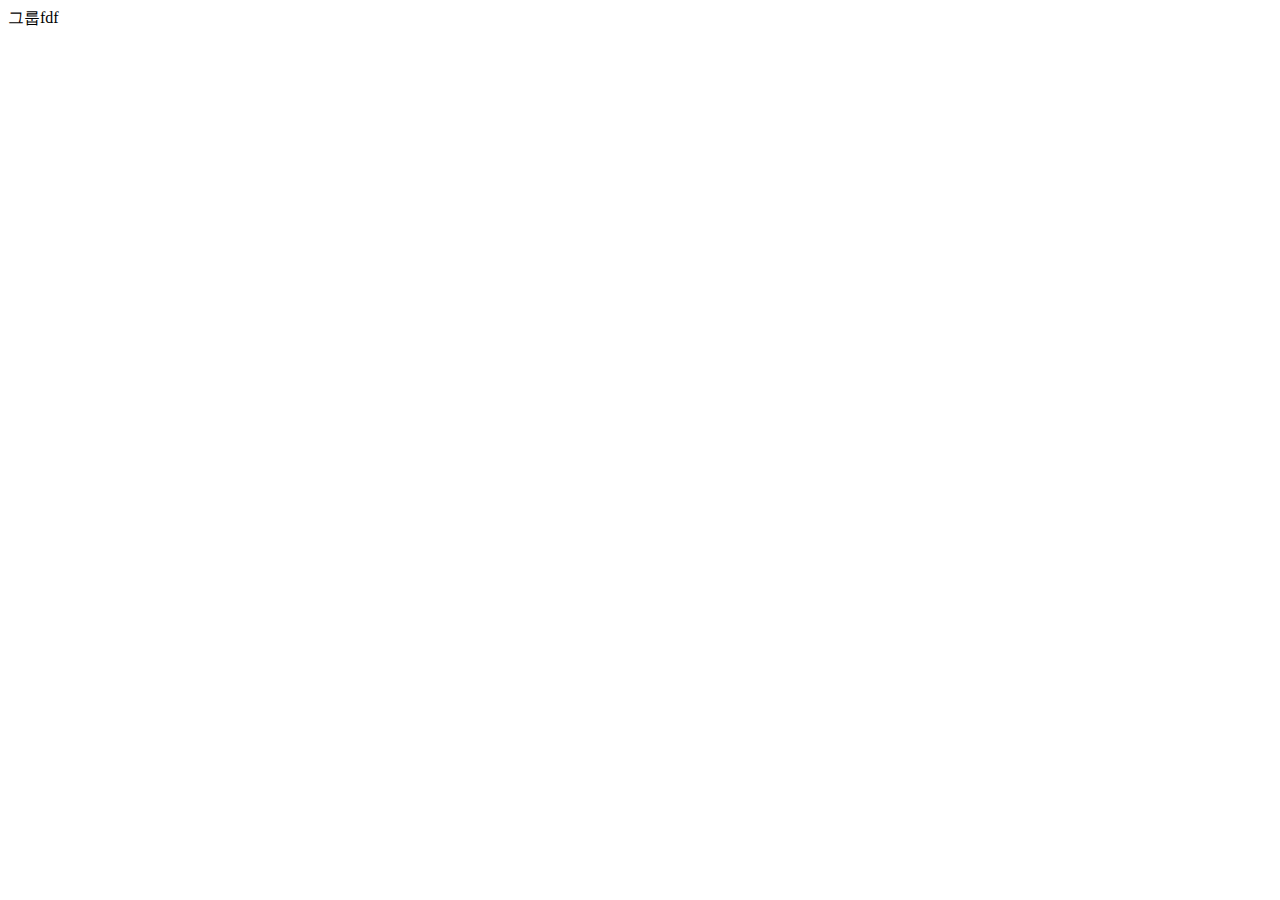
==== index.html @ 399a0ecf "first" ====
<!DOCTYPE html>
<html lang="en">
  <head>
    <meta charset="UTF-8" />
    <meta name="viewport" content="width=device-width, initial-scale=1.0" />
    <title>Document</title>
  </head>

  <body>
    그룹fdf
  </body>
</html>
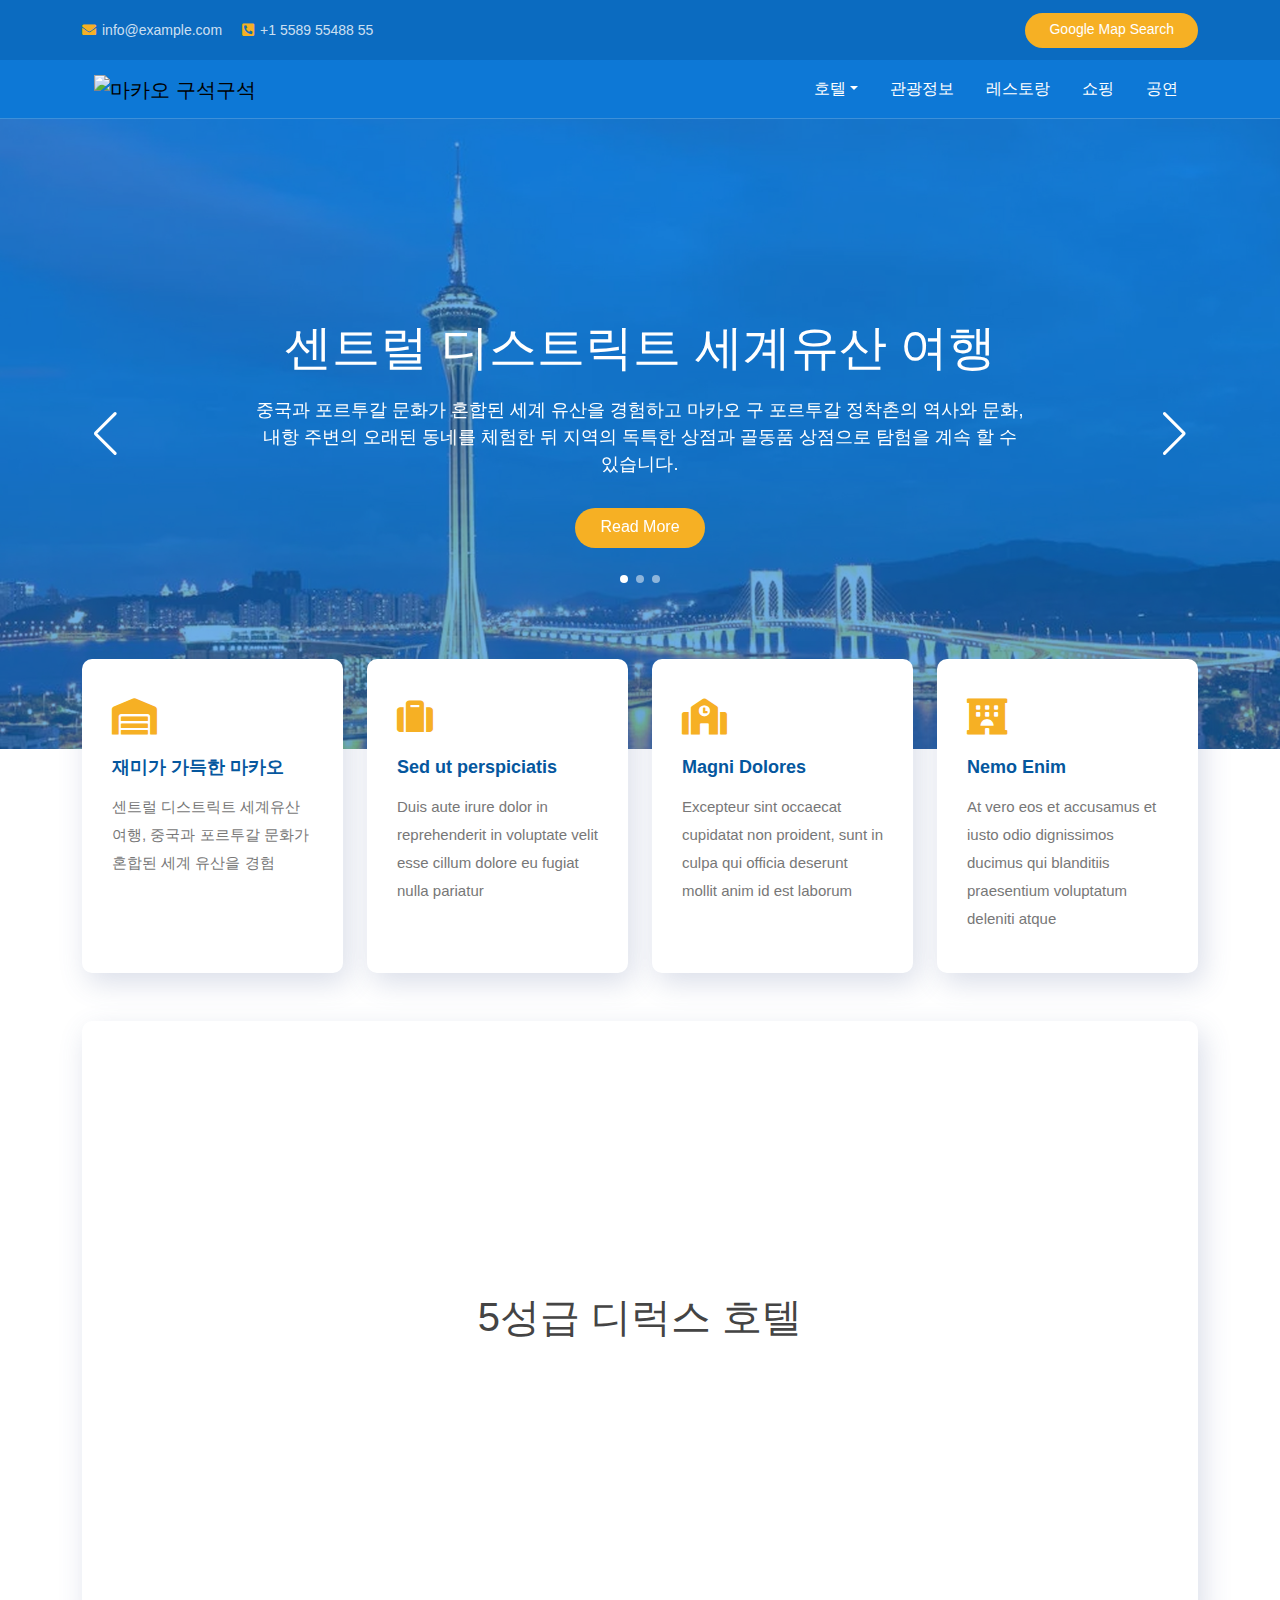
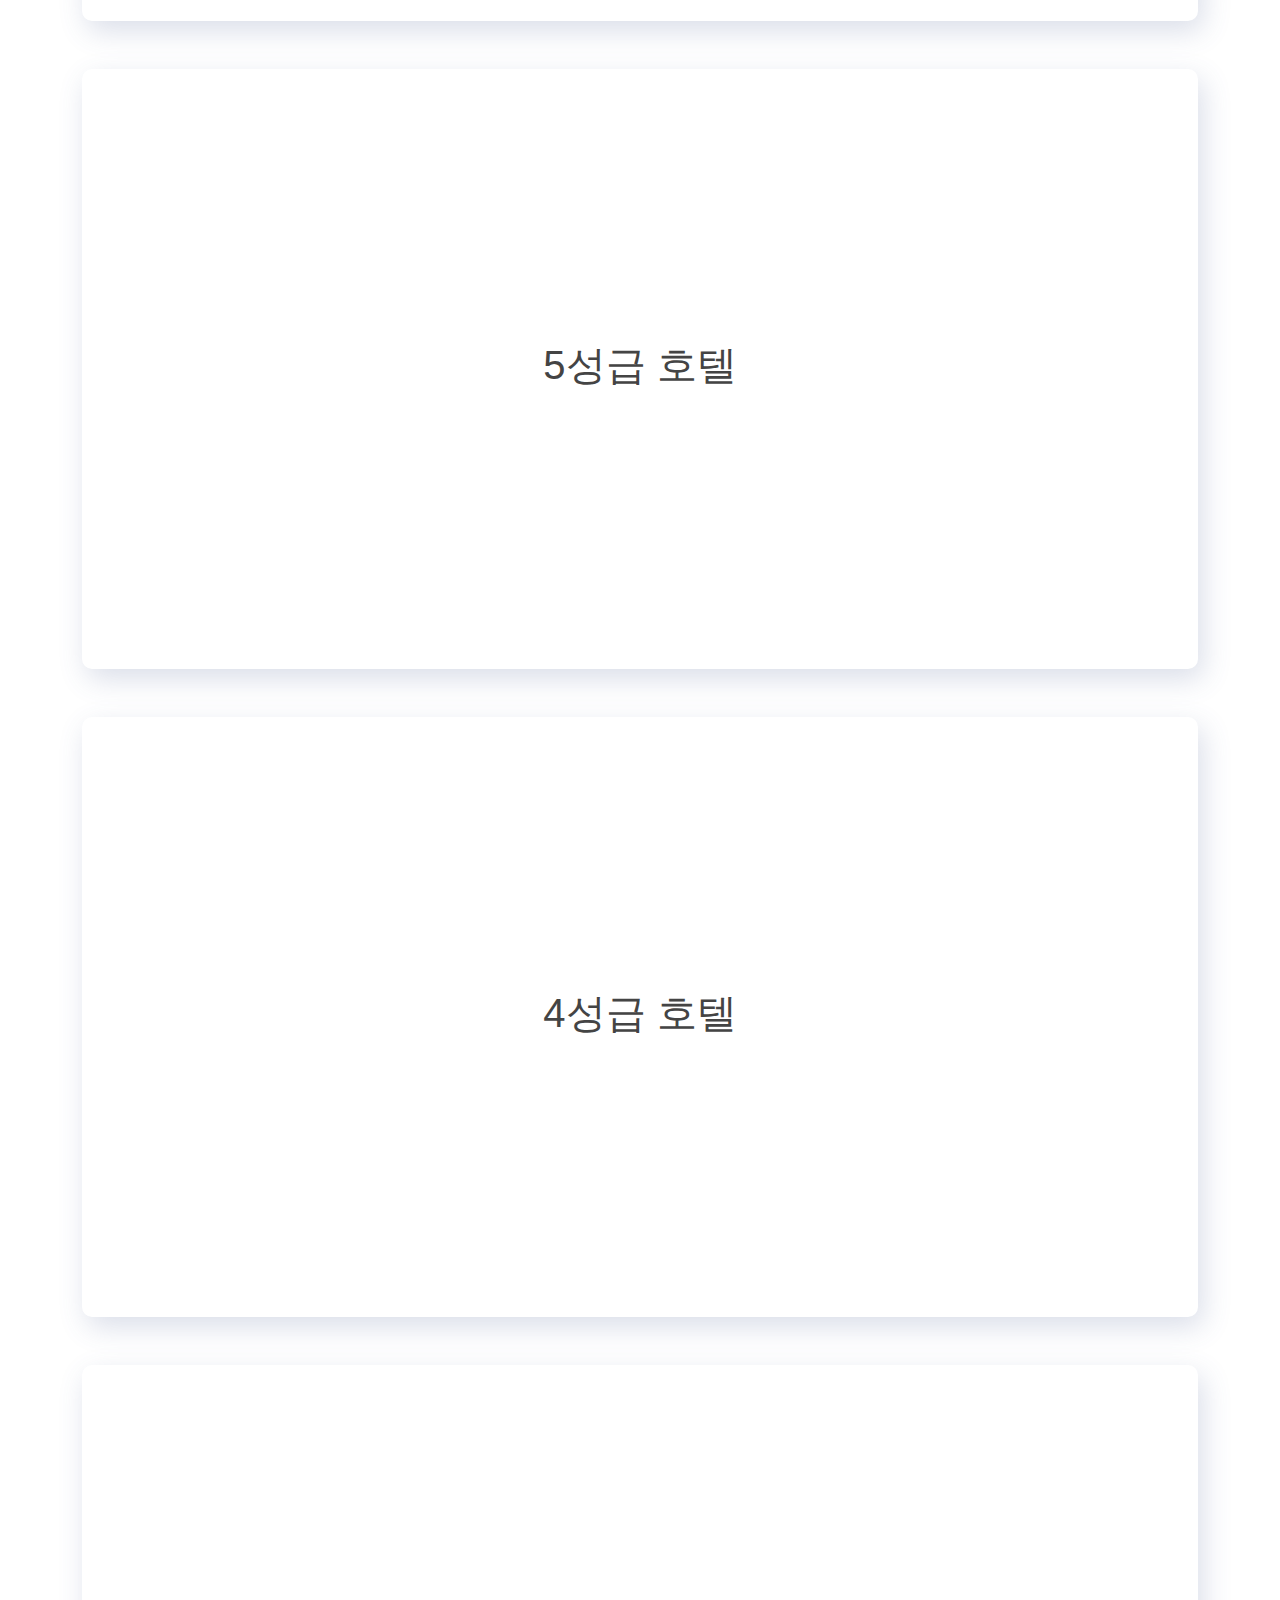
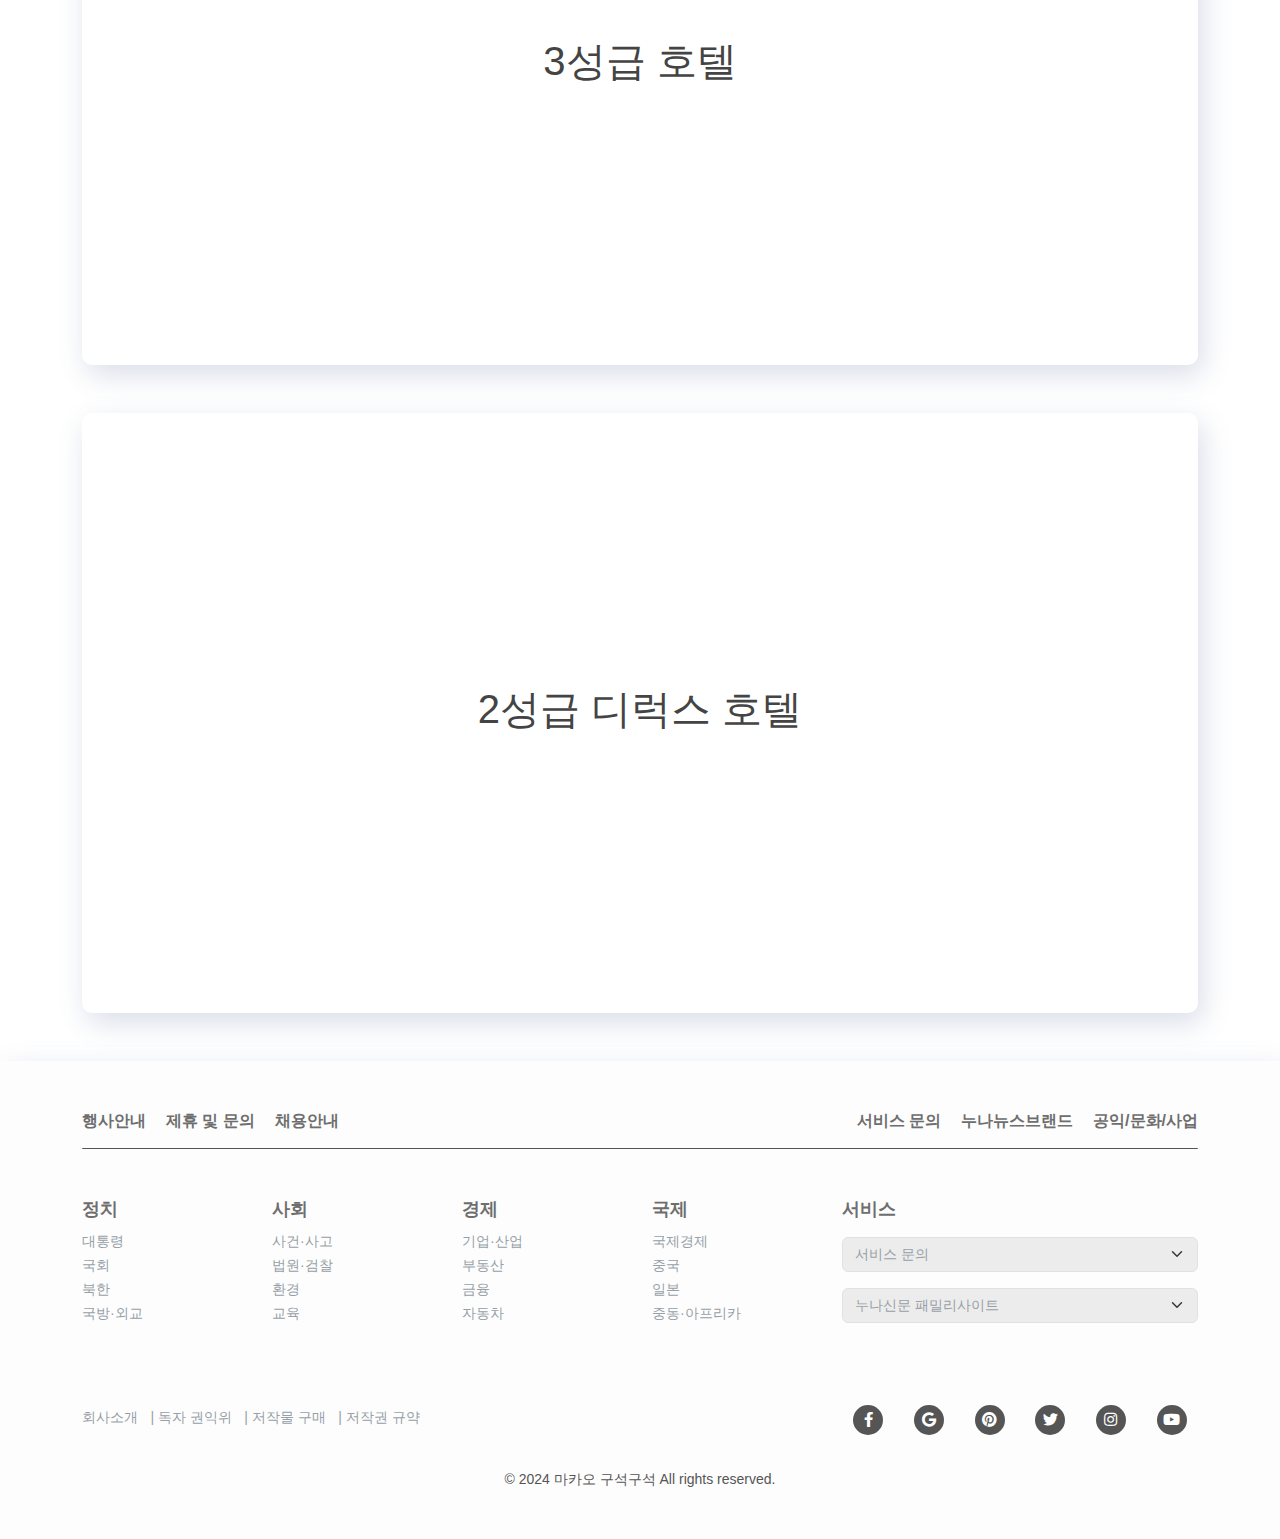
==== commit ce811f34: "Merge branch 'subin' of github.com:nyoungno/groupproject into feature-B" ====
--- a/index.html
+++ b/index.html
@@ -1,12 +1,315 @@
 <!DOCTYPE html>
-<html lang="en">
-  <head>
-    <meta charset="UTF-8" />
-    <meta name="viewport" content="width=device-width, initial-scale=1.0" />
-    <title>Document</title>
-  </head>
-
-  <body>
-    그룹fdf
-  </body>
+<html lang="ko">
+
+<head>
+  <meta charset="UTF-8">
+  <meta name="viewport" content="width=device-width, initial-scale=1.0">
+  <title>마카오 구석구석</title>
+  <link href="https://cdn.jsdelivr.net/npm/bootstrap@5.1.3/dist/css/bootstrap.min.css" rel="stylesheet">
+  <link rel="stylesheet" href="https://cdnjs.cloudflare.com/ajax/libs/font-awesome/5.15.3/css/all.min.css">
+  <link rel="stylesheet" href="https://unpkg.com/swiper/swiper-bundle.min.css">
+  <script src="https://unpkg.com/swiper/swiper-bundle.min.js"></script>
+  <link rel="stylesheet" href="style.css">
+</head>
+
+<body>
+
+  <section class="bg-color">
+    <div class="index-top-bar d-flex align-items-center bg-cover">
+      <div class="container d-flex align-items-center justify-content-center justify-content-md-between">
+        <div class="contact-info d-flex align-items-center">
+          <i class="fas fa-envelope"></i>info@example.com
+          <i class="fas fa-phone-square-alt phone-icon"></i> +1 5589 55488 55
+        </div>
+        <div class="google-map-button d-none d-md-block">
+          <a href="#about" class="scrollto">Google Map Search</a>
+        </div>
+      </div>
+    </div>
+  </section>
+
+  <section class="d-flex justify-content-center align-items-center bb-line bg-color">
+    <div class="container">
+      <nav class="navbar navbar-expand-lg navbar-light">
+        <div class="container">
+          <a class="navbar-brand" href="index.html">
+            <img src="img/logo-w.png" alt="마카오 구석구석" class="index-logo">
+          </a>
+          <button class="navbar-toggler" type="button" data-bs-toggle="collapse" data-bs-target="#navbarNavDropdown" aria-controls="navbarNavDropdown" aria-expanded="false" aria-label="Toggle navigation">
+            <span class="navbar-toggler-icon"></span>
+          </button>
+          <div class="collapse navbar-collapse" id="navbarNavDropdown">
+            <ul class="navbar-nav ms-auto">
+              <li class="nav-item dropdown">
+                <a class="nav-link dropdown-toggle" href="#" id="navbarDropdownMenuLink" role="button" data-bs-toggle="dropdown" aria-expanded="false">호텔</a>
+                <ul class="dropdown-menu" aria-labelledby="navbarDropdownMenuLink">
+                  <li><a class="dropdown-item" href="#">5성급 디럭스 호텔</a></li>
+                  <li><a class="dropdown-item" href="#">4성급 디럭스 호텔</a></li>
+                  <li><a class="dropdown-item" href="#">3성급 디럭스 호텔</a></li>
+                  <li><a class="dropdown-item" href="#">2성급 디럭스 호텔</a></li>
+                </ul>
+              </li>
+              <li class="nav-item"><a class="nav-link" href="#">관광정보</a></li>
+              <li class="nav-item"><a class="nav-link" href="#">레스토랑</a></li>
+              <li class="nav-item"><a class="nav-link" href="#">쇼핑</a></li>
+              <li class="nav-item"><a class="nav-link" href="#">공연</a></li>
+            </ul>
+          </div>
+        </div>
+      </nav>
+    </div>
+  </section>
+
+  <section id="indexSwiper" class="d-flex justify-content-center align-items-center">
+    <div class="container">
+      <div class="swiper indexSwiperBox">
+        <div class="swiper-wrapper">
+          <!-- Slide 1-->
+          <div class="swiper-slide">
+            <div class="carousel-container">
+              <h2 class="animate__animated animate__fadeInDown">센트럴 디스트릭트 세계유산 여행</h2>
+              <p class="animate__animated animate__fadeInUp">중국과 포르투갈 문화가 혼합된 세계 유산을 경험하고 마카오 구 포르투갈 정착촌의 역사와 문화, 내항 주변의 오래된 동네를 체험한 뒤 지역의 독특한 상점과 골동품 상점으로 탐험을 계속 할 수 있습니다. </p>
+              <a href="#about" class="btn btn-macau animate__animated animate__fadeInUp">Read More</a>
+            </div>
+          </div>
+          <!-- Slide 2-->
+          <div class="swiper-slide">
+            <div class="carousel-container">
+              <h2 class="animate__animated animate__fadeInDown">성 라자루 성당구 예술과 문화 여행</h2>
+              <p class="animate__animated animate__fadeInUp">케이블카를 타고 마카오 반도의 가장 높은 기아 언덕까지 올라가 마카오 도심의 녹지 공간을 여유롭게 거닐어 보세요. 성 라자루 성당구는 고전적인 건물들이 교차하는 십자형 거리로 기아 언덕 아래에 위치하고 있으며 많은 문화 및 창작 예술 집단이 자리하고 있습니다. </p>
+              <a href="#about" class="btn btn-macau animate__animated animate__fadeInUp">Read More</a>
+            </div>
+          </div>
+          <!-- Slide 3-->
+          <div class="swiper-slide">
+            <div class="carousel-container">
+              <h2 class="animate__animated animate__fadeInDown">콜로안 빌리지 고즈넉한 여행</h2>
+              <p class="animate__animated animate__fadeInUp">콜로안 빌리지에 발을 들이는 순간 헝친의 자연 경관과 해변의 풍경 속으로 마치 타임머신을 탄 것 같은 기분을 느낄 수 있습니다. 흥미로운 장소들과 지역의 별미를 찾아 골목 사이를 누벼보세요. </p>
+              <a href="#about" class="btn btn-macau animate__animated animate__fadeInUp">Read More</a>
+            </div>
+          </div>
+        </div>
+        <div class="swiper-button-next"></div>
+        <div class="swiper-button-prev"></div>
+        <div class="swiper-pagination"></div>
+      </div>
+    </div>
+  </section>
+
+  <section id="icon-boxes" class="icon-boxes">
+    <div class="container mb-5">
+      <div class="row">
+        <div class="col-md-6 col-lg-3 d-flex align-items-stretch mb-5 mb-lg-0" data-aos="fade-up">
+          <div class="icon-box">
+            <div class="icon"><i class="fas fa-warehouse"></i></div>
+            <h4 class="title"><a href="">재미가 가득한 마카오</a></h4>
+            <p class="description">센트럴 디스트릭트 세계유산 여행, 중국과 포르투갈 문화가 혼합된 세계 유산을 경험</p>
+          </div>
+        </div>
+
+        <div class="col-md-6 col-lg-3 d-flex align-items-stretch mb-5 mb-lg-0" data-aos="fade-up" data-aos-delay="100">
+          <div class="icon-box">
+            <div class="icon"><i class="fas fa-suitcase"></i></div>
+            <h4 class="title"><a href="">Sed ut perspiciatis</a></h4>
+            <p class="description">Duis aute irure dolor in reprehenderit in voluptate velit esse cillum dolore eu fugiat nulla pariatur</p>
+          </div>
+        </div>
+
+        <div class="col-md-6 col-lg-3 d-flex align-items-stretch mb-5 mb-lg-0" data-aos="fade-up" data-aos-delay="200">
+          <div class="icon-box">
+            <div class="icon"><i class="fas fa-school"></i></div>
+            <h4 class="title"><a href="">Magni Dolores</a></h4>
+            <p class="description">Excepteur sint occaecat cupidatat non proident, sunt in culpa qui officia deserunt mollit anim id est laborum</p>
+          </div>
+        </div>
+
+        <div class="col-md-6 col-lg-3 d-flex align-items-stretch mb-5 mb-lg-0" data-aos="fade-up" data-aos-delay="300">
+          <div class="icon-box">
+            <div class="icon"><i class="fas fa-hotel"></i></div>
+            <h4 class="title"><a href="">Nemo Enim</a></h4>
+            <p class="description">At vero eos et accusamus et iusto odio dignissimos ducimus qui blanditiis praesentium voluptatum deleniti atque</p>
+          </div>
+        </div>
+      </div>
+    </div>
+  </section>
+
+
+  <section>
+    <div class="container mb-5">
+      <div class="row">
+        <div class="col-12">
+          <div class="guidebox">
+            <h1>5성급 디럭스 호텔</h1>
+          </div>
+        </div>
+      </div>
+  </section>
+
+  <section>
+    <div class="container mb-5">
+      <div class="row">
+        <div class="col-12">
+          <div class="guidebox">
+            <h1>5성급 호텔</h1>
+          </div>
+        </div>
+      </div>
+  </section>
+
+  <section>
+    <div class="container mb-5">
+      <div class="row">
+        <div class="col-12">
+          <div class="guidebox">
+            <h1>4성급 호텔</h1>
+          </div>
+        </div>
+      </div>
+  </section>
+
+  <section>
+    <div class="container mb-5">
+      <div class="row">
+        <div class="col-12">
+          <div class="guidebox">
+            <h1>3성급 호텔</h1>
+          </div>
+        </div>
+      </div>
+  </section>
+
+  <section>
+    <div class="container mb-5">
+      <div class="row">
+        <div class="col-12">
+          <div class="guidebox">
+            <h1>2성급 디럭스 호텔</h1>
+          </div>
+        </div>
+      </div>
+  </section>
+
+
+  <!-- footer -->
+  <footer class="footer-bg text-light py-5">
+    <div class="container footer-top">
+      <div class="row">
+        <ul class="col-6 footer-li-l">
+          <li><a href="#">행사안내</a></li>
+          <li><a href="#">제휴 및 문의</a></li>
+          <li><a href="#">채용안내</a></li>
+        </ul>
+        <ul class="col-6 footer-li-r">
+          <li><a href="#">서비스 문의</a></li>
+          <li><a href="#">누나뉴스브랜드</a></li>
+          <li><a href="#">공익/문화/사업</a></li>
+        </ul>
+      </div>
+    </div>
+
+
+    <div class="container">
+      <div class="row">
+        <!-- Main Links -->
+        <div class="col-md-8">
+          <div class="row">
+            <div class="col-6 col-md-3 mb-3">
+              <h5>정치</h5>
+              <ul class="list-unstyled">
+                <li><a href="#">대통령</a></li>
+                <li><a href="#">국회</a></li>
+                <li><a href="#">북한</a></li>
+                <li><a href="#">국방·외교</a></li>
+              </ul>
+            </div>
+            <div class="col-6 col-md-3 mb-3">
+              <h5>사회</h5>
+              <ul class="list-unstyled">
+                <li><a href="#">사건·사고</a></li>
+                <li><a href="#">법원·검찰</a></li>
+                <li><a href="#">환경</a></li>
+                <li><a href="#">교육</a></li>
+              </ul>
+            </div>
+            <div class="col-6 col-md-3 mb-3">
+              <h5>경제</h5>
+              <ul class="list-unstyled">
+                <li><a href="#">기업·산업</a></li>
+                <li><a href="#">부동산</a></li>
+                <li><a href="#">금융</a></li>
+                <li><a href="#">자동차</a></li>
+              </ul>
+            </div>
+            <div class="col-6 col-md-3 mb-3">
+              <h5>국제</h5>
+              <ul class="list-unstyled">
+                <li><a href="#">국제경제</a></li>
+                <li><a href="#">중국</a></li>
+                <li><a href="#">일본</a></li>
+                <li><a href="#">중동·아프리카</a></li>
+              </ul>
+            </div>
+          </div>
+        </div>
+
+        <!-- Service Links -->
+        <div class="col-md-4">
+          <h5 class="mb-3">서비스</h5>
+          <div class="mb-3">
+            <select class="form-select bg-dark text-light">
+              <option selected>서비스 문의</option>
+              <option><a href="#">신문구독</a></option>
+              <option><a href="#">디지털초판</a></option>
+              <option><a href="#">지면광고</a></option>
+            </select>
+          </div>
+          <div class="mb-3">
+            <select class="form-select bg-dark text-light">
+              <option selected>누나신문 패밀리사이트</option>
+              <option><a href="https://codingnoona.thinkific.com/">코알누 스터디</a></option>
+              <option><a href="https://www.youtube.com/@user-yu8so2ck1z">코알누 유튜브</a></option>
+              <option><a href="#">코알누 인스타</a></option>
+            </select>
+          </div>
+        </div>
+      </div>
+
+      <!-- Bottom Links -->
+      <div class="row mt-5">
+        <div class="col-md-8">
+          <ul class="list-inline">
+            <li class="list-inline-item"><a href="#">회사소개</a></li>
+            <li class="list-inline-item"><a href="#"> | 독자 권익위</a></li>
+            <li class="list-inline-item"><a href="#"> | 저작물 구매</a></li>
+            <li class="list-inline-item"><a href="#"> | 저작권 규약</a></li>
+          </ul>
+        </div>
+        <div class="col-md-4">
+          <ul class="list-inline social-icons">
+            <li class="list-inline-item"><a href="#" class="social-icon"><i class="fab fa-facebook-f"></i></a></li>
+            <li class="list-inline-item"><a href="#" class="social-icon"><i class="fab fa-google"></i></a></li>
+            <li class="list-inline-item"><a href="#" class="social-icon"><i class="fab fa-pinterest"></i></a></li>
+            <li class="list-inline-item"><a href="#" class="social-icon"><i class="fab fa-twitter"></i></a></li>
+            <li class="list-inline-item"><a href="#" class="social-icon"><i class="fab fa-instagram"></i></a></li>
+            <li class="list-inline-item"><a href="#" class="social-icon"><i class="fab fa-youtube"></i></a></li>
+          </ul>
+        </div>
+      </div>
+
+      <!-- Copyright -->
+      <div class="row mt-3">
+        <div class="col-12 text-center Copyright">
+          <small>&copy; 2024 마카오 구석구석 All rights reserved.</small>
+        </div>
+      </div>
+    </div>
+  </footer>
+
+  <script src="https://cdn.jsdelivr.net/npm/bootstrap@5.1.3/dist/js/bootstrap.bundle.min.js"></script>
+  <script src="https://unpkg.com/swiper/swiper-bundle.min.js"></script>
+  <script src="main.js"></script>
+</body>
+
+
 </html>
--- a/style.css
+++ b/style.css
@@ -0,0 +1,354 @@
+@import url('https://cdnjs.cloudflare.com/ajax/libs/animate.css/4.1.1/animate.min.css');
+
+body {
+    font-family: "Open Sans", sans-serif;
+    color: #444444;
+}
+
+a {
+    text-decoration: none;
+    color: #0d78d6;
+}
+
+a:hover {
+    color: #0d78d6;
+    text-decoration: none;
+}
+
+h1,
+h2,
+h3,
+h4,
+h5,
+h6 {
+    font-family: "Raleway", sans-serif;
+}
+
+.bg-color {
+    background: #0d78d6;
+}
+
+.bg-cover {
+    background: rgba(0, 0, 0, 0.1);
+}
+
+.bb-line {
+    border-bottom: solid 1px #7cb0dd70;
+}
+.btn-macau {
+    color: #fff;
+    background: #f6b024;
+    padding: 6px 24px 8px 24px;
+    display: inline-block;
+    transition: 0.3s;
+    border-radius: 50px;
+}
+
+
+.index-top-bar {
+    height: 60px;
+    padding: 0;
+    font-size: 14px;
+    transition: all 0.5s;
+    overflow: hidden;
+    color: rgba(255, 255, 255, 0.8);
+    z-index: 996;
+}
+
+.index-top-bar i {
+    color: #f6b024;
+    padding-right: 6px;
+}
+
+.index-top-bar .phone-icon {
+    margin-left: 20px;
+}
+
+.google-map-button a {
+    color: #fff;
+    background: #f6b024;
+    padding: 6px 24px 8px 24px;
+    display: inline-block;
+    transition: 0.3s;
+    border-radius: 50px;
+}
+
+.google-map-button a:hover {
+    color: #303030;
+    background: #f6b024;
+    padding: 6px 24px 8px 24px;
+    display: inline-block;
+    transition: 0.3s;
+    border-radius: 50px;
+}
+
+.index-logo {
+    height: 90px;
+}
+
+.navbar-nav {
+    list-style: none;
+    padding-left: 0;
+}
+
+.navbar-nav .nav-item {
+    margin-left: 1rem;
+}
+
+.navbar-light .navbar-nav .nav-link {
+    color: #ffff;
+}
+
+.navbar-light .navbar-nav .nav-link:active {
+    color: #ffc756 !important;
+}
+
+.navbar-light .navbar-nav .nav-link:focus,
+.navbar-light .navbar-nav .nav-link:hover {
+    color: #f6b024 !important;
+}
+
+.dropdown-item {
+    color: #0d78d6;
+}
+
+/***swiper***/
+#indexSwiper {
+    width: 100%;
+    height: 70vh;
+    background: url("img/hero-bg.jpg") top center;
+    background-size: cover;
+    position: relative;
+    margin-bottom: -90px;
+    z-index: 99;
+}
+
+@media (max-width: 768px) {
+    #indexSwiper {
+        height: 50vh;
+        background: url("img/hero-bg.jpg") top center;
+        background-size: cover;
+        position: relative;
+        margin-bottom: -90px;
+        z-index: 99;
+    }
+}
+
+#indexSwiper::before {
+    content: "";
+    background: #0d78d698;
+    position: absolute;
+    bottom: 0;
+    top: 0;
+    left: 0;
+    right: 0;
+}
+
+.indexSwiperBox {
+    width: 100%;
+    height: 100%;
+}
+
+.swiper-slide {
+    text-align: center;
+    font-size: 18px;
+    /* background: #fff; */
+    display: flex;
+    justify-content: center;
+    align-items: center;
+    color: #fff;
+    padding: 50px;
+}
+
+.carousel-container {
+    max-width: 800px;
+    padding: 0 15px;
+}
+
+.carousel-container h2 {
+    font-size: 48px;
+    margin-bottom: 20px;
+}
+
+.carousel-container p {
+    margin-bottom: 30px;
+}
+
+.swiper-button-next,
+.swiper-button-prev {
+    color: #fff;
+}
+
+.swiper-pagination-bullet {
+    background: #fff;
+    opacity: 0.5;
+}
+
+.swiper-pagination-bullet-active {
+    opacity: 1;
+}
+
+.animate__animated {
+    animation-duration: 1s;
+    animation-fill-mode: both;
+}
+
+/*--------------------------------------------------------------
+# Icon Boxes
+--------------------------------------------------------------*/
+.icon-boxes {
+    padding-top: 0;
+    position: relative;
+    z-index: 100;
+}
+
+.icon-boxes .icon-box {
+    padding: 40px 30px;
+    position: relative;
+    overflow: hidden;
+    background: #fff;
+    box-shadow: 5px 10px 29px 0 rgba(68, 88, 144, 0.2);
+    transition: all 0.3s ease-in-out;
+    border-radius: 10px;
+}
+
+.icon-boxes .icon {
+    margin: 0 auto 20px auto;
+    display: inline-block;
+    text-align: center;
+}
+
+.icon-boxes .icon i {
+    font-size: 36px;
+    line-height: 1;
+    color: #f6b024;
+}
+
+.icon-boxes .title {
+    font-weight: 700;
+    margin-bottom: 15px;
+    font-size: 18px;
+}
+
+.icon-boxes .title a {
+    color: #05579e;
+}
+
+.icon-boxes .description {
+    font-size: 15px;
+    line-height: 28px;
+    margin-bottom: 0;
+    color: #777777;
+}
+
+.guidebox {
+    display: flex;
+    align-items: center;
+    justify-content: center;
+    min-height: 600px;
+    background: #fff;
+    box-shadow: 5px 10px 29px 0 rgba(68, 88, 144, 0.2);
+    transition: all 0.3s ease-in-out;
+    border-radius: 10px;
+}
+
+/**footer**/
+
+.footer-bg {
+    background: #fdfdfd;
+    box-shadow: 5px 10px 29px 0 rgba(68, 88, 144, 0.2);
+}
+.footer-top {
+    position: relative;
+    margin-bottom: 50px;
+}
+
+.footer-top ul {
+    display: flex;
+}
+
+.footer-top ul li {
+    list-style-type: none;
+}
+
+.footer-top ul li a {
+    font-size: 16px;
+    font-weight: bold;
+    color: #6e6e6e;
+}
+
+.footer-li-l li {
+    margin-right: 20px;
+}
+
+.footer-li-r {
+    justify-content: flex-end;
+}
+
+.footer-li-r li {
+    margin-left: 20px;
+}
+
+.footer-top::after {
+    content: '';
+    display: block;
+    position: absolute;
+    bottom: 0;
+    left: 12px;
+    right: 12px;
+    height: 1px;
+    background: #535353;
+    border-radius: 10px 10px 0 0;
+
+}
+
+
+footer h5 {
+    font-size: 18px;
+    font-weight: bold;
+    color: #6e6e6e;
+}
+
+footer ul li a {
+    font-size: 14px;
+    color: #979fa7;
+}
+
+.form-select {
+    font-size: 14px !important;
+    color: #979fa7 !important;
+    background-color: #ececec!important;
+}
+
+.social-icons {
+    display: flex;
+    justify-content: space-around;
+}
+
+.social-icons .social-icon {
+    display: inline-flex;
+    align-items: center;
+    justify-content: center;
+    height: 30px;
+    width: 30px;
+    background-color: #555;
+    border-radius: 50%;
+    transition: transform 0.3s ease;
+}
+
+.social-icons .social-icon:hover {
+    background-color: #f6b024;
+}
+
+.social-icons .social-icon i {
+    font-size: 15px;
+    color: rgb(255, 255, 255);
+}
+
+.social-icons .social-icon:hover {
+    transform: scale(1.2);
+}
+
+.Copyright {
+color: #555;
+}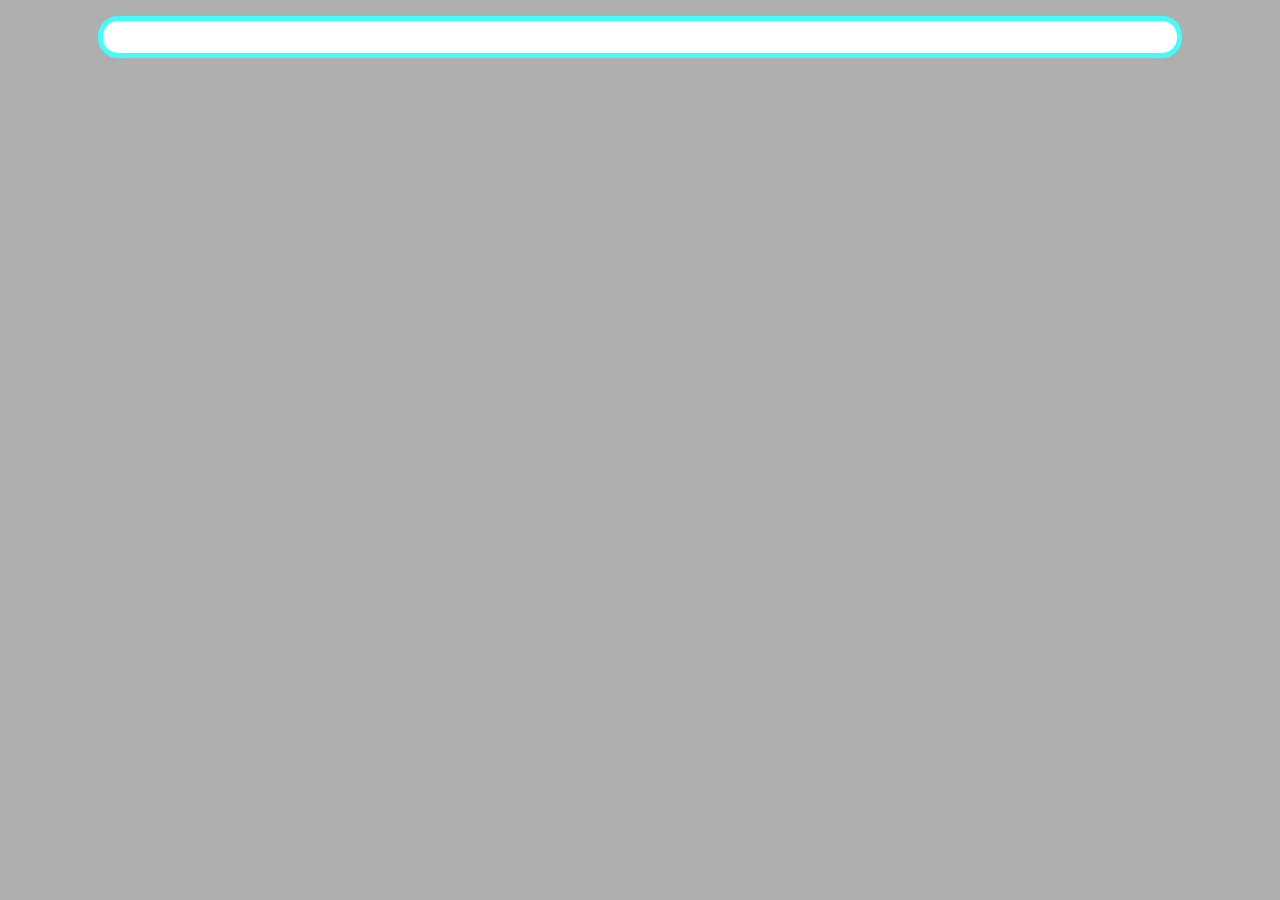
==== commit e0acc050: "Add files via upload" ====
--- a/index.html
+++ b/index.html
@@ -1,315 +1,33 @@
-<!DOCTYPE html>
-<html lang="ko">
-
-<head>
-  <meta charset="UTF-8">
-  <meta name="viewport" content="width=device-width, initial-scale=1.0">
-  <title>마카오 구석구석</title>
-  <link href="https://cdn.jsdelivr.net/npm/bootstrap@5.1.3/dist/css/bootstrap.min.css" rel="stylesheet">
-  <link rel="stylesheet" href="https://cdnjs.cloudflare.com/ajax/libs/font-awesome/5.15.3/css/all.min.css">
-  <link rel="stylesheet" href="https://unpkg.com/swiper/swiper-bundle.min.css">
-  <script src="https://unpkg.com/swiper/swiper-bundle.min.js"></script>
-  <link rel="stylesheet" href="style.css">
-</head>
-
-<body>
-
-  <section class="bg-color">
-    <div class="index-top-bar d-flex align-items-center bg-cover">
-      <div class="container d-flex align-items-center justify-content-center justify-content-md-between">
-        <div class="contact-info d-flex align-items-center">
-          <i class="fas fa-envelope"></i>info@example.com
-          <i class="fas fa-phone-square-alt phone-icon"></i> +1 5589 55488 55
-        </div>
-        <div class="google-map-button d-none d-md-block">
-          <a href="#about" class="scrollto">Google Map Search</a>
-        </div>
-      </div>
-    </div>
-  </section>
-
-  <section class="d-flex justify-content-center align-items-center bb-line bg-color">
-    <div class="container">
-      <nav class="navbar navbar-expand-lg navbar-light">
-        <div class="container">
-          <a class="navbar-brand" href="index.html">
-            <img src="img/logo-w.png" alt="마카오 구석구석" class="index-logo">
-          </a>
-          <button class="navbar-toggler" type="button" data-bs-toggle="collapse" data-bs-target="#navbarNavDropdown" aria-controls="navbarNavDropdown" aria-expanded="false" aria-label="Toggle navigation">
-            <span class="navbar-toggler-icon"></span>
-          </button>
-          <div class="collapse navbar-collapse" id="navbarNavDropdown">
-            <ul class="navbar-nav ms-auto">
-              <li class="nav-item dropdown">
-                <a class="nav-link dropdown-toggle" href="#" id="navbarDropdownMenuLink" role="button" data-bs-toggle="dropdown" aria-expanded="false">호텔</a>
-                <ul class="dropdown-menu" aria-labelledby="navbarDropdownMenuLink">
-                  <li><a class="dropdown-item" href="#">5성급 디럭스 호텔</a></li>
-                  <li><a class="dropdown-item" href="#">4성급 디럭스 호텔</a></li>
-                  <li><a class="dropdown-item" href="#">3성급 디럭스 호텔</a></li>
-                  <li><a class="dropdown-item" href="#">2성급 디럭스 호텔</a></li>
-                </ul>
-              </li>
-              <li class="nav-item"><a class="nav-link" href="#">관광정보</a></li>
-              <li class="nav-item"><a class="nav-link" href="#">레스토랑</a></li>
-              <li class="nav-item"><a class="nav-link" href="#">쇼핑</a></li>
-              <li class="nav-item"><a class="nav-link" href="#">공연</a></li>
-            </ul>
-          </div>
-        </div>
-      </nav>
-    </div>
-  </section>
-
-  <section id="indexSwiper" class="d-flex justify-content-center align-items-center">
-    <div class="container">
-      <div class="swiper indexSwiperBox">
-        <div class="swiper-wrapper">
-          <!-- Slide 1-->
-          <div class="swiper-slide">
-            <div class="carousel-container">
-              <h2 class="animate__animated animate__fadeInDown">센트럴 디스트릭트 세계유산 여행</h2>
-              <p class="animate__animated animate__fadeInUp">중국과 포르투갈 문화가 혼합된 세계 유산을 경험하고 마카오 구 포르투갈 정착촌의 역사와 문화, 내항 주변의 오래된 동네를 체험한 뒤 지역의 독특한 상점과 골동품 상점으로 탐험을 계속 할 수 있습니다. </p>
-              <a href="#about" class="btn btn-macau animate__animated animate__fadeInUp">Read More</a>
-            </div>
-          </div>
-          <!-- Slide 2-->
-          <div class="swiper-slide">
-            <div class="carousel-container">
-              <h2 class="animate__animated animate__fadeInDown">성 라자루 성당구 예술과 문화 여행</h2>
-              <p class="animate__animated animate__fadeInUp">케이블카를 타고 마카오 반도의 가장 높은 기아 언덕까지 올라가 마카오 도심의 녹지 공간을 여유롭게 거닐어 보세요. 성 라자루 성당구는 고전적인 건물들이 교차하는 십자형 거리로 기아 언덕 아래에 위치하고 있으며 많은 문화 및 창작 예술 집단이 자리하고 있습니다. </p>
-              <a href="#about" class="btn btn-macau animate__animated animate__fadeInUp">Read More</a>
-            </div>
-          </div>
-          <!-- Slide 3-->
-          <div class="swiper-slide">
-            <div class="carousel-container">
-              <h2 class="animate__animated animate__fadeInDown">콜로안 빌리지 고즈넉한 여행</h2>
-              <p class="animate__animated animate__fadeInUp">콜로안 빌리지에 발을 들이는 순간 헝친의 자연 경관과 해변의 풍경 속으로 마치 타임머신을 탄 것 같은 기분을 느낄 수 있습니다. 흥미로운 장소들과 지역의 별미를 찾아 골목 사이를 누벼보세요. </p>
-              <a href="#about" class="btn btn-macau animate__animated animate__fadeInUp">Read More</a>
-            </div>
-          </div>
-        </div>
-        <div class="swiper-button-next"></div>
-        <div class="swiper-button-prev"></div>
-        <div class="swiper-pagination"></div>
-      </div>
-    </div>
-  </section>
-
-  <section id="icon-boxes" class="icon-boxes">
-    <div class="container mb-5">
-      <div class="row">
-        <div class="col-md-6 col-lg-3 d-flex align-items-stretch mb-5 mb-lg-0" data-aos="fade-up">
-          <div class="icon-box">
-            <div class="icon"><i class="fas fa-warehouse"></i></div>
-            <h4 class="title"><a href="">재미가 가득한 마카오</a></h4>
-            <p class="description">센트럴 디스트릭트 세계유산 여행, 중국과 포르투갈 문화가 혼합된 세계 유산을 경험</p>
-          </div>
-        </div>
-
-        <div class="col-md-6 col-lg-3 d-flex align-items-stretch mb-5 mb-lg-0" data-aos="fade-up" data-aos-delay="100">
-          <div class="icon-box">
-            <div class="icon"><i class="fas fa-suitcase"></i></div>
-            <h4 class="title"><a href="">Sed ut perspiciatis</a></h4>
-            <p class="description">Duis aute irure dolor in reprehenderit in voluptate velit esse cillum dolore eu fugiat nulla pariatur</p>
-          </div>
-        </div>
-
-        <div class="col-md-6 col-lg-3 d-flex align-items-stretch mb-5 mb-lg-0" data-aos="fade-up" data-aos-delay="200">
-          <div class="icon-box">
-            <div class="icon"><i class="fas fa-school"></i></div>
-            <h4 class="title"><a href="">Magni Dolores</a></h4>
-            <p class="description">Excepteur sint occaecat cupidatat non proident, sunt in culpa qui officia deserunt mollit anim id est laborum</p>
-          </div>
-        </div>
-
-        <div class="col-md-6 col-lg-3 d-flex align-items-stretch mb-5 mb-lg-0" data-aos="fade-up" data-aos-delay="300">
-          <div class="icon-box">
-            <div class="icon"><i class="fas fa-hotel"></i></div>
-            <h4 class="title"><a href="">Nemo Enim</a></h4>
-            <p class="description">At vero eos et accusamus et iusto odio dignissimos ducimus qui blanditiis praesentium voluptatum deleniti atque</p>
-          </div>
-        </div>
-      </div>
-    </div>
-  </section>
-
-
-  <section>
-    <div class="container mb-5">
-      <div class="row">
-        <div class="col-12">
-          <div class="guidebox">
-            <h1>5성급 디럭스 호텔</h1>
-          </div>
-        </div>
-      </div>
-  </section>
-
-  <section>
-    <div class="container mb-5">
-      <div class="row">
-        <div class="col-12">
-          <div class="guidebox">
-            <h1>5성급 호텔</h1>
-          </div>
-        </div>
-      </div>
-  </section>
-
-  <section>
-    <div class="container mb-5">
-      <div class="row">
-        <div class="col-12">
-          <div class="guidebox">
-            <h1>4성급 호텔</h1>
-          </div>
-        </div>
-      </div>
-  </section>
-
-  <section>
-    <div class="container mb-5">
-      <div class="row">
-        <div class="col-12">
-          <div class="guidebox">
-            <h1>3성급 호텔</h1>
-          </div>
-        </div>
-      </div>
-  </section>
-
-  <section>
-    <div class="container mb-5">
-      <div class="row">
-        <div class="col-12">
-          <div class="guidebox">
-            <h1>2성급 디럭스 호텔</h1>
-          </div>
-        </div>
-      </div>
-  </section>
-
-
-  <!-- footer -->
-  <footer class="footer-bg text-light py-5">
-    <div class="container footer-top">
-      <div class="row">
-        <ul class="col-6 footer-li-l">
-          <li><a href="#">행사안내</a></li>
-          <li><a href="#">제휴 및 문의</a></li>
-          <li><a href="#">채용안내</a></li>
-        </ul>
-        <ul class="col-6 footer-li-r">
-          <li><a href="#">서비스 문의</a></li>
-          <li><a href="#">누나뉴스브랜드</a></li>
-          <li><a href="#">공익/문화/사업</a></li>
-        </ul>
-      </div>
-    </div>
-
-
-    <div class="container">
-      <div class="row">
-        <!-- Main Links -->
-        <div class="col-md-8">
-          <div class="row">
-            <div class="col-6 col-md-3 mb-3">
-              <h5>정치</h5>
-              <ul class="list-unstyled">
-                <li><a href="#">대통령</a></li>
-                <li><a href="#">국회</a></li>
-                <li><a href="#">북한</a></li>
-                <li><a href="#">국방·외교</a></li>
-              </ul>
-            </div>
-            <div class="col-6 col-md-3 mb-3">
-              <h5>사회</h5>
-              <ul class="list-unstyled">
-                <li><a href="#">사건·사고</a></li>
-                <li><a href="#">법원·검찰</a></li>
-                <li><a href="#">환경</a></li>
-                <li><a href="#">교육</a></li>
-              </ul>
-            </div>
-            <div class="col-6 col-md-3 mb-3">
-              <h5>경제</h5>
-              <ul class="list-unstyled">
-                <li><a href="#">기업·산업</a></li>
-                <li><a href="#">부동산</a></li>
-                <li><a href="#">금융</a></li>
-                <li><a href="#">자동차</a></li>
-              </ul>
-            </div>
-            <div class="col-6 col-md-3 mb-3">
-              <h5>국제</h5>
-              <ul class="list-unstyled">
-                <li><a href="#">국제경제</a></li>
-                <li><a href="#">중국</a></li>
-                <li><a href="#">일본</a></li>
-                <li><a href="#">중동·아프리카</a></li>
-              </ul>
-            </div>
-          </div>
-        </div>
-
-        <!-- Service Links -->
-        <div class="col-md-4">
-          <h5 class="mb-3">서비스</h5>
-          <div class="mb-3">
-            <select class="form-select bg-dark text-light">
-              <option selected>서비스 문의</option>
-              <option><a href="#">신문구독</a></option>
-              <option><a href="#">디지털초판</a></option>
-              <option><a href="#">지면광고</a></option>
-            </select>
-          </div>
-          <div class="mb-3">
-            <select class="form-select bg-dark text-light">
-              <option selected>누나신문 패밀리사이트</option>
-              <option><a href="https://codingnoona.thinkific.com/">코알누 스터디</a></option>
-              <option><a href="https://www.youtube.com/@user-yu8so2ck1z">코알누 유튜브</a></option>
-              <option><a href="#">코알누 인스타</a></option>
-            </select>
-          </div>
-        </div>
-      </div>
-
-      <!-- Bottom Links -->
-      <div class="row mt-5">
-        <div class="col-md-8">
-          <ul class="list-inline">
-            <li class="list-inline-item"><a href="#">회사소개</a></li>
-            <li class="list-inline-item"><a href="#"> | 독자 권익위</a></li>
-            <li class="list-inline-item"><a href="#"> | 저작물 구매</a></li>
-            <li class="list-inline-item"><a href="#"> | 저작권 규약</a></li>
-          </ul>
-        </div>
-        <div class="col-md-4">
-          <ul class="list-inline social-icons">
-            <li class="list-inline-item"><a href="#" class="social-icon"><i class="fab fa-facebook-f"></i></a></li>
-            <li class="list-inline-item"><a href="#" class="social-icon"><i class="fab fa-google"></i></a></li>
-            <li class="list-inline-item"><a href="#" class="social-icon"><i class="fab fa-pinterest"></i></a></li>
-            <li class="list-inline-item"><a href="#" class="social-icon"><i class="fab fa-twitter"></i></a></li>
-            <li class="list-inline-item"><a href="#" class="social-icon"><i class="fab fa-instagram"></i></a></li>
-            <li class="list-inline-item"><a href="#" class="social-icon"><i class="fab fa-youtube"></i></a></li>
-          </ul>
-        </div>
-      </div>
-
-      <!-- Copyright -->
-      <div class="row mt-3">
-        <div class="col-12 text-center Copyright">
-          <small>&copy; 2024 마카오 구석구석 All rights reserved.</small>
-        </div>
-      </div>
-    </div>
-  </footer>
-
-  <script src="https://cdn.jsdelivr.net/npm/bootstrap@5.1.3/dist/js/bootstrap.bundle.min.js"></script>
-  <script src="https://unpkg.com/swiper/swiper-bundle.min.js"></script>
-  <script src="main.js"></script>
-</body>
-
-
-</html>
+<!DOCTYPE html>
+<html lang="en">
+<head>
+    <meta charset="UTF-8">
+    <meta name="viewport" content="width=device-width, initial-scale=1.0">
+    <title>Document</title>
+    <link rel="stylesheet" href="https://cdn.jsdelivr.net/npm/bootstrap@5.3.3/dist/css/bootstrap.min.css">
+    <link rel="stylesheet" href="style.css">
+</head>
+<body>
+    <section class="show">
+        <section class="container">
+            <div>
+                <div class="row" id="show-box">
+                    
+                </div>
+            </div>
+        </section>
+
+        <div id="pop-box">
+            <button class="Exit" onclick="exit()">
+                x
+            </button>
+            <div id="pop-inner">
+
+            </div>
+        </div>
+    </section>
+    <script src="https://cdn.jsdelivr.net/npm/@popperjs/core@2.11.8/dist/umd/popper.min.js" integrity="sha384-I7E8VVD/ismYTF4hNIPjVp/Zjvgyol6VFvRkX/vR+Vc4jQkC+hVqc2pM8ODewa9r" crossorigin="anonymous"></script>
+<script src="https://cdn.jsdelivr.net/npm/bootstrap@5.3.3/dist/js/bootstrap.min.js" integrity="sha384-0pUGZvbkm6XF6gxjEnlmuGrJXVbNuzT9qBBavbLwCsOGabYfZo0T0to5eqruptLy" crossorigin="anonymous"></script>
+    <script src="main.js"></script>
+</body>
+</html>--- a/style.css
+++ b/style.css
@@ -1,354 +1,85 @@
-@import url('https://cdnjs.cloudflare.com/ajax/libs/animate.css/4.1.1/animate.min.css');
-
-body {
-    font-family: "Open Sans", sans-serif;
-    color: #444444;
+*{
+    margin: 0;
 }
-
-a {
-    text-decoration: none;
-    color: #0d78d6;
+body{
+    background-color: #afafaf;
 }
-
-a:hover {
-    color: #0d78d6;
-    text-decoration: none;
+.show-img-size{
+    max-width: 500px;
+    height: 200px;
 }
-
-h1,
-h2,
-h3,
-h4,
-h5,
-h6 {
-    font-family: "Raleway", sans-serif;
-}
-
-.bg-color {
-    background: #0d78d6;
-}
-
-.bg-cover {
-    background: rgba(0, 0, 0, 0.1);
-}
-
-.bb-line {
-    border-bottom: solid 1px #7cb0dd70;
-}
-.btn-macau {
-    color: #fff;
-    background: #f6b024;
-    padding: 6px 24px 8px 24px;
-    display: inline-block;
-    transition: 0.3s;
-    border-radius: 50px;
-}
-
-
-.index-top-bar {
-    height: 60px;
-    padding: 0;
-    font-size: 14px;
-    transition: all 0.5s;
-    overflow: hidden;
-    color: rgba(255, 255, 255, 0.8);
-    z-index: 996;
-}
-
-.index-top-bar i {
-    color: #f6b024;
-    padding-right: 6px;
-}
-
-.index-top-bar .phone-icon {
-    margin-left: 20px;
-}
-
-.google-map-button a {
-    color: #fff;
-    background: #f6b024;
-    padding: 6px 24px 8px 24px;
-    display: inline-block;
-    transition: 0.3s;
-    border-radius: 50px;
-}
-
-.google-map-button a:hover {
-    color: #303030;
-    background: #f6b024;
-    padding: 6px 24px 8px 24px;
-    display: inline-block;
-    transition: 0.3s;
-    border-radius: 50px;
-}
-
-.index-logo {
-    height: 90px;
-}
-
-.navbar-nav {
-    list-style: none;
-    padding-left: 0;
-}
-
-.navbar-nav .nav-item {
-    margin-left: 1rem;
-}
-
-.navbar-light .navbar-nav .nav-link {
-    color: #ffff;
-}
-
-.navbar-light .navbar-nav .nav-link:active {
-    color: #ffc756 !important;
-}
-
-.navbar-light .navbar-nav .nav-link:focus,
-.navbar-light .navbar-nav .nav-link:hover {
-    color: #f6b024 !important;
-}
-
-.dropdown-item {
-    color: #0d78d6;
-}
-
-/***swiper***/
-#indexSwiper {
-    width: 100%;
-    height: 70vh;
-    background: url("img/hero-bg.jpg") top center;
-    background-size: cover;
-    position: relative;
-    margin-bottom: -90px;
-    z-index: 99;
-}
-
-@media (max-width: 768px) {
-    #indexSwiper {
-        height: 50vh;
-        background: url("img/hero-bg.jpg") top center;
-        background-size: cover;
-        position: relative;
-        margin-bottom: -90px;
-        z-index: 99;
-    }
-}
-
-#indexSwiper::before {
-    content: "";
-    background: #0d78d698;
-    position: absolute;
-    bottom: 0;
-    top: 0;
-    left: 0;
-    right: 0;
-}
-
-.indexSwiperBox {
-    width: 100%;
-    height: 100%;
-}
-
-.swiper-slide {
-    text-align: center;
-    font-size: 18px;
-    /* background: #fff; */
+#show-img{
     display: flex;
     justify-content: center;
-    align-items: center;
-    color: #fff;
-    padding: 50px;
 }
-
-.carousel-container {
-    max-width: 800px;
-    padding: 0 15px;
+#show-box{
+    margin: 1em;
+    padding: 1em;
+    border-radius: 20px;
+    background-color: white;
+    border: 5px solid rgb(67, 252, 252);
 }
-
-.carousel-container h2 {
-    font-size: 48px;
-    margin-bottom: 20px;
+.col{
+    background-color: white;
+    margin: 0.5em;
+    border-radius: 20px;
+    transition: 0.3s;
+    border: 2px solid rgba(0, 0, 0, 0);
 }
-
-.carousel-container p {
-    margin-bottom: 30px;
+.col:hover{
+    transition: 0.3s;
+    transform: scale(1.01);
+    border: 2px solid black;
 }
-
-.swiper-button-next,
-.swiper-button-prev {
-    color: #fff;
+#show-img{
+    margin: 1em 0;
 }
-
-.swiper-pagination-bullet {
-    background: #fff;
-    opacity: 0.5;
+.show-exp{
+    background-color:  rgb(202, 248, 248);
+    margin: 0 1em;
+    padding: 20px 1em;
+    border-radius: 20px;
 }
-
-.swiper-pagination-bullet-active {
-    opacity: 1;
+.more-inFor{
+    border: none;
+    float: left;
+    position: relative;
+    left: 90%;
+    top: -15%;
+    width: 20px;
+    height: 10px;
+    background-color: black;
+    border-radius: 20px;
 }
-
-.animate__animated {
-    animation-duration: 1s;
-    animation-fill-mode: both;
+#pop-box{
+    display: none;
+    position: fixed;
+    left: 50%;
+    top: 50%;
+    transform: translate(-50%,-50%);
+    z-index: 1;
+    width: 85vw;
+    height: 85vh;
+    border: 5px solid white;
+    border-radius: 20px;
+    background-color: rgb(67, 252, 252);
 }
-
-/*--------------------------------------------------------------
-# Icon Boxes
---------------------------------------------------------------*/
-.icon-boxes {
-    padding-top: 0;
+.Exit{
     position: relative;
-    z-index: 100;
+    left: 95%;
+    top: 2%;
+    border: none;
+    background-color: rgb(0,0,0,0);
+    font-size: 44px;
+    font-weight: bold;
 }
-
-.icon-boxes .icon-box {
-    padding: 40px 30px;
-    position: relative;
-    overflow: hidden;
-    background: #fff;
-    box-shadow: 5px 10px 29px 0 rgba(68, 88, 144, 0.2);
-    transition: all 0.3s ease-in-out;
-    border-radius: 10px;
-}
-
-.icon-boxes .icon {
-    margin: 0 auto 20px auto;
-    display: inline-block;
-    text-align: center;
-}
-
-.icon-boxes .icon i {
-    font-size: 36px;
-    line-height: 1;
-    color: #f6b024;
-}
-
-.icon-boxes .title {
-    font-weight: 700;
-    margin-bottom: 15px;
-    font-size: 18px;
-}
-
-.icon-boxes .title a {
-    color: #05579e;
-}
-
-.icon-boxes .description {
-    font-size: 15px;
-    line-height: 28px;
-    margin-bottom: 0;
-    color: #777777;
-}
-
-.guidebox {
-    display: flex;
-    align-items: center;
-    justify-content: center;
-    min-height: 600px;
-    background: #fff;
-    box-shadow: 5px 10px 29px 0 rgba(68, 88, 144, 0.2);
-    transition: all 0.3s ease-in-out;
-    border-radius: 10px;
-}
-
-/**footer**/
-
-.footer-bg {
-    background: #fdfdfd;
-    box-shadow: 5px 10px 29px 0 rgba(68, 88, 144, 0.2);
-}
-.footer-top {
-    position: relative;
-    margin-bottom: 50px;
-}
-
-.footer-top ul {
-    display: flex;
-}
-
-.footer-top ul li {
-    list-style-type: none;
-}
-
-.footer-top ul li a {
-    font-size: 16px;
-    font-weight: bold;
-    color: #6e6e6e;
-}
-
-.footer-li-l li {
-    margin-right: 20px;
-}
-
-.footer-li-r {
-    justify-content: flex-end;
-}
-
-.footer-li-r li {
-    margin-left: 20px;
-}
-
-.footer-top::after {
-    content: '';
-    display: block;
-    position: absolute;
-    bottom: 0;
-    left: 12px;
-    right: 12px;
-    height: 1px;
-    background: #535353;
-    border-radius: 10px 10px 0 0;
-
-}
-
-
-footer h5 {
-    font-size: 18px;
-    font-weight: bold;
-    color: #6e6e6e;
-}
-
-footer ul li a {
-    font-size: 14px;
-    color: #979fa7;
-}
-
-.form-select {
-    font-size: 14px !important;
-    color: #979fa7 !important;
-    background-color: #ececec!important;
-}
-
-.social-icons {
-    display: flex;
-    justify-content: space-around;
-}
-
-.social-icons .social-icon {
-    display: inline-flex;
-    align-items: center;
-    justify-content: center;
-    height: 30px;
-    width: 30px;
-    background-color: #555;
-    border-radius: 50%;
-    transition: transform 0.3s ease;
-}
-
-.social-icons .social-icon:hover {
-    background-color: #f6b024;
-}
-
-.social-icons .social-icon i {
-    font-size: 15px;
-    color: rgb(255, 255, 255);
-}
-
-.social-icons .social-icon:hover {
-    transform: scale(1.2);
-}
-
-.Copyright {
-color: #555;
+@media screen and (max-width:48rem) {
+    .show-img-size{
+        max-width: 60vw;
+        height: 200px;
+    }
+    .Exit{
+        left: 85%;
+        top: 1%;
+    }
 }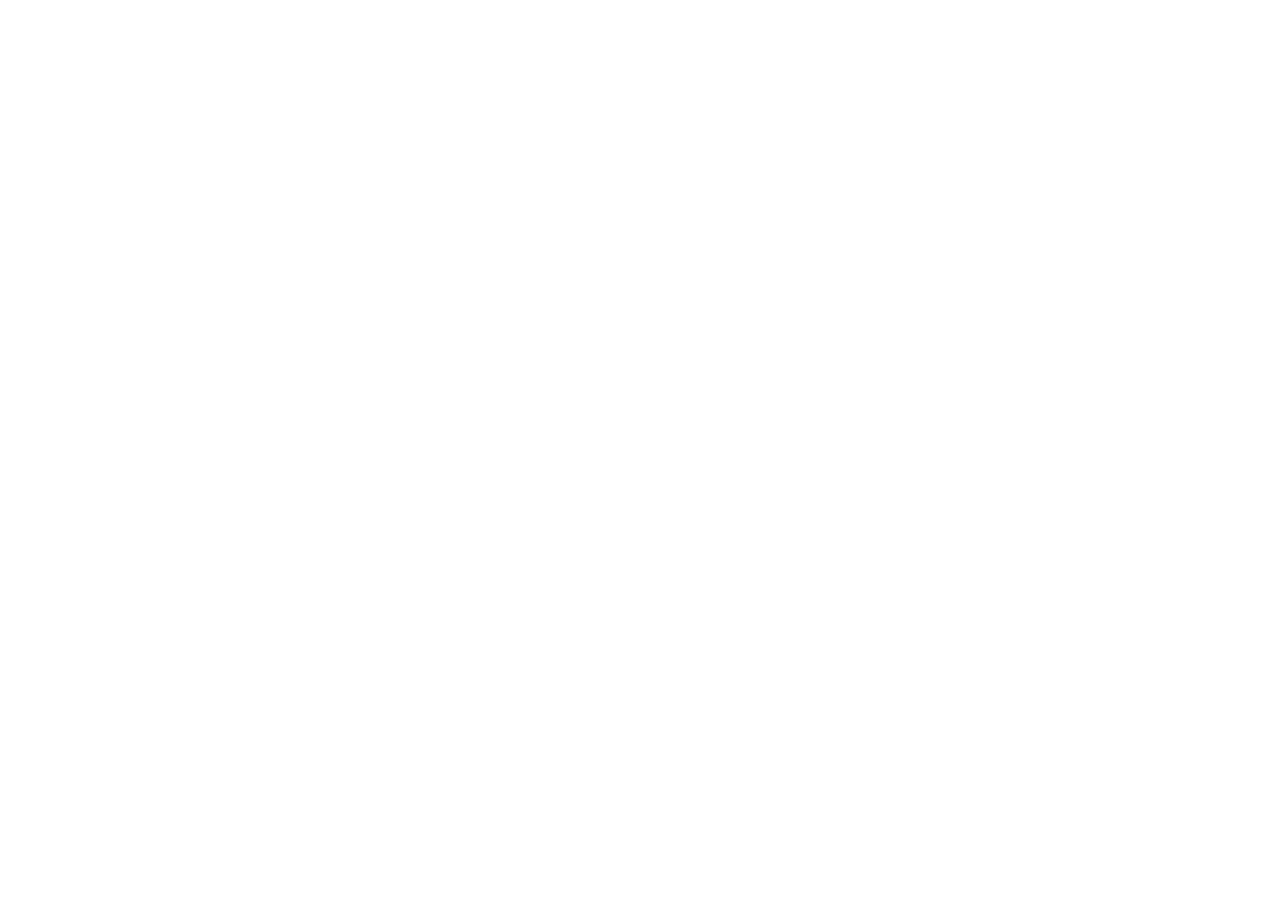
==== commit 91cb00c4: "subin" ====
--- a/index.html
+++ b/index.html
@@ -1,33 +1,48 @@
-<!DOCTYPE html>
-<html lang="en">
-<head>
-    <meta charset="UTF-8">
-    <meta name="viewport" content="width=device-width, initial-scale=1.0">
-    <title>Document</title>
-    <link rel="stylesheet" href="https://cdn.jsdelivr.net/npm/bootstrap@5.3.3/dist/css/bootstrap.min.css">
-    <link rel="stylesheet" href="style.css">
-</head>
-<body>
-    <section class="show">
-        <section class="container">
-            <div>
-                <div class="row" id="show-box">
-                    
-                </div>
-            </div>
-        </section>
-
-        <div id="pop-box">
-            <button class="Exit" onclick="exit()">
-                x
-            </button>
-            <div id="pop-inner">
-
-            </div>
-        </div>
-    </section>
-    <script src="https://cdn.jsdelivr.net/npm/@popperjs/core@2.11.8/dist/umd/popper.min.js" integrity="sha384-I7E8VVD/ismYTF4hNIPjVp/Zjvgyol6VFvRkX/vR+Vc4jQkC+hVqc2pM8ODewa9r" crossorigin="anonymous"></script>
-<script src="https://cdn.jsdelivr.net/npm/bootstrap@5.3.3/dist/js/bootstrap.min.js" integrity="sha384-0pUGZvbkm6XF6gxjEnlmuGrJXVbNuzT9qBBavbLwCsOGabYfZo0T0to5eqruptLy" crossorigin="anonymous"></script>
-    <script src="main.js"></script>
-</body>
-</html>+<!DOCTYPE html>
+<html lang="ko">
+  <head>
+    <meta charset="UTF-8" />
+    <meta name="viewport" content="width=device-width, initial-scale=1.0" />
+    <title>구석구석콕콕 마카오</title>
+    <link rel="icon" href="favicon.png" />
+    <script
+      src="https://kit.fontawesome.com/5bf6cdaf36.js"
+      crossorigin="anonymous"
+    ></script>
+    <script
+      src="https://code.jquery.com/jquery-3.6.4.min.js"
+      integrity="sha256-oP6HI9z1XaZNBrJURtCoUT5SUnxFr8s3BzRl+cbzUq8="
+      crossorigin="anonymous"
+    ></script>
+    <link
+      href="https://cdn.jsdelivr.net/npm/bootstrap@5.3.0-alpha1/dist/css/bootstrap.min.css"
+      rel="stylesheet"
+    />
+    <link
+      rel="stylesheet"
+      href="https://cdnjs.cloudflare.com/ajax/libs/font-awesome/5.15.3/css/all.min.css"
+    />
+    <link rel="stylesheet" href="style.css" />
+    <link
+      rel="stylesheet"
+      href="https://cdn.jsdelivr.net/npm/swiper@10/swiper-bundle.min.css"
+    />
+  </head>
+
+  <body>
+    <header></header>
+    <section class="main">
+      <!-- 각자메인세션 만들기 -->
+      <section class="tourism">
+        <div class="container mt-4">
+          <div id="tourismContainer" class="row tourism-container">
+            <!-- 관광메인출력 -->
+          </div>
+        </div>
+      </section>
+    </section>
+
+    <script src="https://cdn.jsdelivr.net/npm/bootstrap@5.3.0-alpha1/dist/js/bootstrap.bundle.min.js"></script>
+    <script src="main.js"></script>
+  </body>
+</html>
--- a/style.css
+++ b/style.css
@@ -1,85 +1,117 @@
-*{
-    margin: 0;
-}
-body{
-    background-color: #afafaf;
-}
-.show-img-size{
-    max-width: 500px;
-    height: 200px;
-}
-#show-img{
-    display: flex;
-    justify-content: center;
-}
-#show-box{
-    margin: 1em;
-    padding: 1em;
-    border-radius: 20px;
-    background-color: white;
-    border: 5px solid rgb(67, 252, 252);
-}
-.col{
-    background-color: white;
-    margin: 0.5em;
-    border-radius: 20px;
-    transition: 0.3s;
-    border: 2px solid rgba(0, 0, 0, 0);
-}
-.col:hover{
-    transition: 0.3s;
-    transform: scale(1.01);
-    border: 2px solid black;
-}
-#show-img{
-    margin: 1em 0;
-}
-.show-exp{
-    background-color:  rgb(202, 248, 248);
-    margin: 0 1em;
-    padding: 20px 1em;
-    border-radius: 20px;
-}
-.more-inFor{
-    border: none;
-    float: left;
-    position: relative;
-    left: 90%;
-    top: -15%;
-    width: 20px;
-    height: 10px;
-    background-color: black;
-    border-radius: 20px;
-}
-#pop-box{
-    display: none;
-    position: fixed;
-    left: 50%;
-    top: 50%;
-    transform: translate(-50%,-50%);
-    z-index: 1;
-    width: 85vw;
-    height: 85vh;
-    border: 5px solid white;
-    border-radius: 20px;
-    background-color: rgb(67, 252, 252);
-}
-.Exit{
-    position: relative;
-    left: 95%;
-    top: 2%;
-    border: none;
-    background-color: rgb(0,0,0,0);
-    font-size: 44px;
-    font-weight: bold;
-}
-@media screen and (max-width:48rem) {
-    .show-img-size{
-        max-width: 60vw;
-        height: 200px;
-    }
-    .Exit{
-        left: 85%;
-        top: 1%;
-    }
-}+.body {
+  margin: 10em;
+}
+a {
+  text-decoration: none;
+  /* 밑줄 제거 */
+  color: inherit;
+  /* 부모 요소의 색상을 상속받음 */
+}
+.tourism-container {
+  padding: 7px;
+  display: flex;
+  flex-direction: row;
+  justify-content: center;
+  align-items: center;
+  /* border: 2px solid aqua; */
+  /* color: aqua; */
+  /* position: relative; */
+}
+.tourism-title {
+  font-size: 2vh;
+  text-align: center;
+}
+.tourism-first-img {
+  border-radius: 10px;
+  width: 100%;
+  height: 60vh;
+}
+.tourism-img {
+  border-radius: 10px;
+  width: 100%;
+  height: 100%;
+  justify-content: center;
+  align-items: center;
+}
+.tourism-size-lg {
+  width: 30vw;
+  height: 70vh;
+}
+.tourism-arrow-left {
+  position: absolute;
+  left: 10%;
+  bottom: 60%;
+}
+.tourism-arrow-left:hover {
+  cursor: pointer;
+}
+.tourism-arrow-right {
+  position: absolute;
+  left: 86vw;
+  bottom: 60%;
+  z-index: 1;
+}
+.tourism-arrow-right:hover {
+  cursor: pointer;
+}
+.view-mobile {
+  display: none;
+}
+
+.tourism-mobile-arrow-right {
+  display: none;
+}
+.tourism-image-touch:hover {
+  cursor: pointer;
+}
+#tourismPopup {
+  display: flex;
+  justify-content: center;
+  align-items: center;
+  position: fixed;
+
+  padding: 2%;
+
+  top: 20%;
+  left: 20%;
+  width: 50%;
+  height: 50%;
+  background: rgba(0, 0, 0, 0.7);
+  z-index: 1;
+  backdrop-filter: blur(4px);
+  -webkit-backdrop-filter: blur(4px);
+  color: white;
+  border-radius: 10px;
+}
+#tourismPopup.hide {
+  display: none;
+}
+#tourismPopup div p span {
+  /* background-color: none; */
+}
+
+@media (max-width: 576px) {
+  .view-pc {
+    display: none;
+  }
+
+  .view-mobile {
+    display: block;
+    width: 320px;
+  }
+
+  .tourism-mobile-arrow-left {
+    position: relative;
+    bottom: 200px;
+    left: 8px;
+  }
+
+  .tourism-mobile-arrow-right {
+    position: relative;
+    left: 270px;
+    bottom: 223px;
+  }
+  #tourismMobilePopup.hide {
+    display: none;
+  }
+}
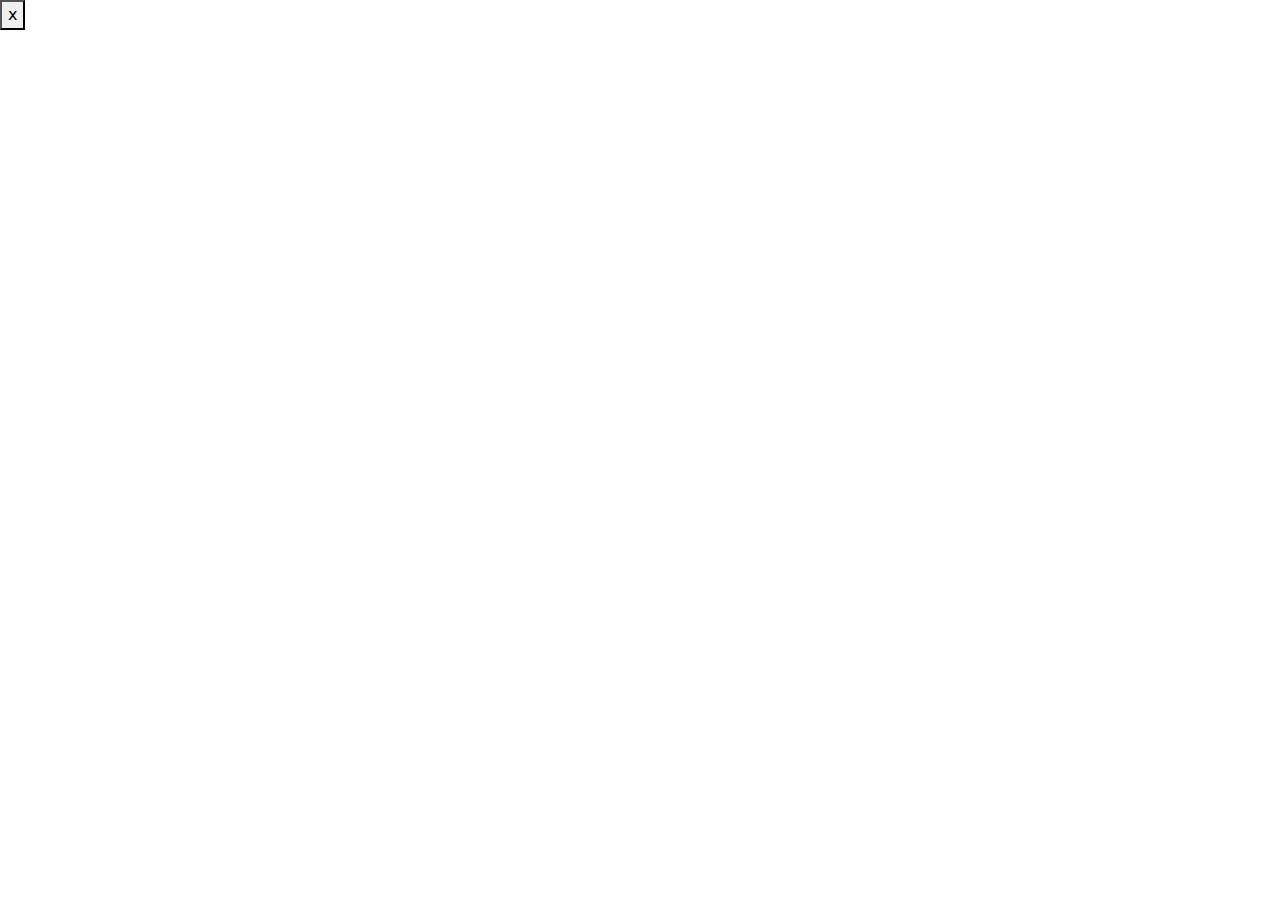
==== commit af79c463: "Update index.html" ====
--- a/index.html
+++ b/index.html
@@ -1,48 +1,33 @@
-<!DOCTYPE html>
-<html lang="ko">
-  <head>
-    <meta charset="UTF-8" />
-    <meta name="viewport" content="width=device-width, initial-scale=1.0" />
-    <title>구석구석콕콕 마카오</title>
-    <link rel="icon" href="favicon.png" />
-    <script
-      src="https://kit.fontawesome.com/5bf6cdaf36.js"
-      crossorigin="anonymous"
-    ></script>
-    <script
-      src="https://code.jquery.com/jquery-3.6.4.min.js"
-      integrity="sha256-oP6HI9z1XaZNBrJURtCoUT5SUnxFr8s3BzRl+cbzUq8="
-      crossorigin="anonymous"
-    ></script>
-    <link
-      href="https://cdn.jsdelivr.net/npm/bootstrap@5.3.0-alpha1/dist/css/bootstrap.min.css"
-      rel="stylesheet"
-    />
-    <link
-      rel="stylesheet"
-      href="https://cdnjs.cloudflare.com/ajax/libs/font-awesome/5.15.3/css/all.min.css"
-    />
-    <link rel="stylesheet" href="style.css" />
-    <link
-      rel="stylesheet"
-      href="https://cdn.jsdelivr.net/npm/swiper@10/swiper-bundle.min.css"
-    />
-  </head>
-
-  <body>
-    <header></header>
-    <section class="main">
-      <!-- 각자메인세션 만들기 -->
-      <section class="tourism">
-        <div class="container mt-4">
-          <div id="tourismContainer" class="row tourism-container">
-            <!-- 관광메인출력 -->
-          </div>
-        </div>
-      </section>
-    </section>
-
-    <script src="https://cdn.jsdelivr.net/npm/bootstrap@5.3.0-alpha1/dist/js/bootstrap.bundle.min.js"></script>
-    <script src="main.js"></script>
-  </body>
-</html>
+<!DOCTYPE html>
+<html lang="en">
+<head>
+    <meta charset="UTF-8">
+    <meta name="viewport" content="width=device-width, initial-scale=1.0">
+    <title>Document</title>
+    <link rel="stylesheet" href="https://cdn.jsdelivr.net/npm/bootstrap@5.3.3/dist/css/bootstrap.min.css">
+    <link rel="stylesheet" href="style.css">
+</head>
+<body>
+    <section class="show">
+        <section class="container">
+            <div>
+                <div class="row" id="show-box">
+                    
+                </div>
+            </div>
+        </section>
+
+        <div id="pop-box">
+            <button class="Exit" onclick="exit()">
+                x
+            </button>
+            <div id="pop-inner">
+
+            </div>
+        </div>
+    </section>
+    <script src="https://cdn.jsdelivr.net/npm/@popperjs/core@2.11.8/dist/umd/popper.min.js" integrity="sha384-I7E8VVD/ismYTF4hNIPjVp/Zjvgyol6VFvRkX/vR+Vc4jQkC+hVqc2pM8ODewa9r" crossorigin="anonymous"></script>
+<script src="https://cdn.jsdelivr.net/npm/bootstrap@5.3.3/dist/js/bootstrap.min.js" integrity="sha384-0pUGZvbkm6XF6gxjEnlmuGrJXVbNuzT9qBBavbLwCsOGabYfZo0T0to5eqruptLy" crossorigin="anonymous"></script>
+    <script src="main.js"></script>
+</body>
+</html>
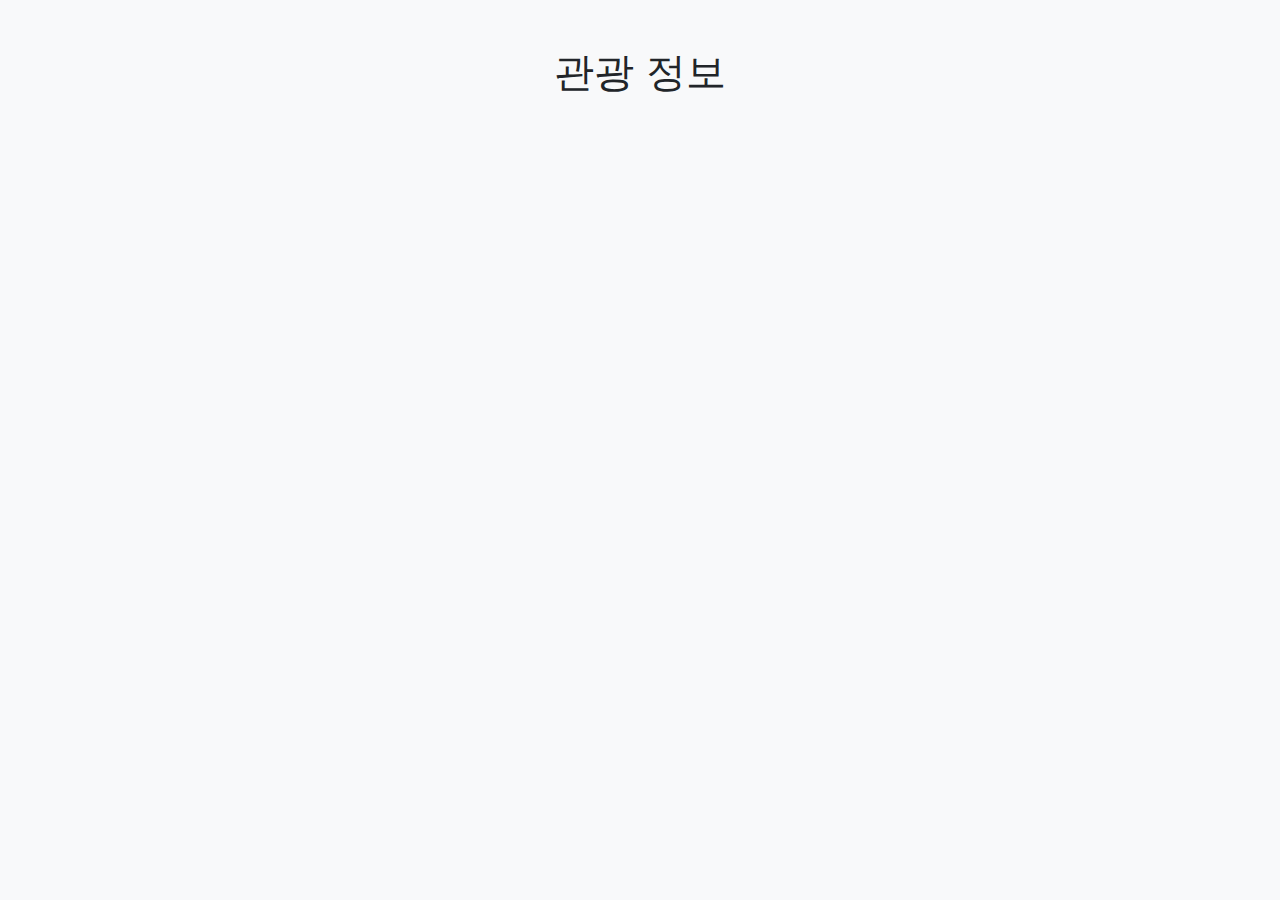
==== commit 14e00c56: "edit" ====
--- a/index.html
+++ b/index.html
@@ -1,33 +1,36 @@
-<!DOCTYPE html>
-<html lang="en">
-<head>
-    <meta charset="UTF-8">
-    <meta name="viewport" content="width=device-width, initial-scale=1.0">
-    <title>Document</title>
-    <link rel="stylesheet" href="https://cdn.jsdelivr.net/npm/bootstrap@5.3.3/dist/css/bootstrap.min.css">
-    <link rel="stylesheet" href="style.css">
-</head>
-<body>
-    <section class="show">
-        <section class="container">
-            <div>
-                <div class="row" id="show-box">
-                    
-                </div>
-            </div>
-        </section>
-
-        <div id="pop-box">
-            <button class="Exit" onclick="exit()">
-                x
-            </button>
-            <div id="pop-inner">
-
-            </div>
-        </div>
-    </section>
-    <script src="https://cdn.jsdelivr.net/npm/@popperjs/core@2.11.8/dist/umd/popper.min.js" integrity="sha384-I7E8VVD/ismYTF4hNIPjVp/Zjvgyol6VFvRkX/vR+Vc4jQkC+hVqc2pM8ODewa9r" crossorigin="anonymous"></script>
-<script src="https://cdn.jsdelivr.net/npm/bootstrap@5.3.3/dist/js/bootstrap.min.js" integrity="sha384-0pUGZvbkm6XF6gxjEnlmuGrJXVbNuzT9qBBavbLwCsOGabYfZo0T0to5eqruptLy" crossorigin="anonymous"></script>
-    <script src="main.js"></script>
-</body>
-</html>
+<!DOCTYPE html>
+<html lang="ko">
+<head>
+    <meta charset="UTF-8">
+    <meta name="viewport" content="width=device-width, initial-scale=1.0">
+    <title>관광 정보</title>
+    <!-- Bootstrap CSS -->
+    <link href="https://cdn.jsdelivr.net/npm/bootstrap@5.3.0-alpha1/dist/css/bootstrap.min.css" rel="stylesheet">
+    <!-- Font Awesome -->
+    <link rel="stylesheet" href="https://cdnjs.cloudflare.com/ajax/libs/font-awesome/6.1.1/css/all.min.css">
+    <!-- Custom CSS -->
+    <link rel="stylesheet" href="style.css">
+</head>
+<body>
+  
+  <section>
+    <div class="container py-5">
+        <h1 class="text-center mb-5">관광 정보</h1>
+        <div class="row">
+            <div class="col-12">
+                <div id="tourismContainer" class="row g-4">
+                    <!-- Tourism content will be dynamically inserted here -->
+                </div>
+            </div>
+        </div>
+    </div>
+  </section>
+
+    <!-- Bootstrap JS -->
+    <script src="https://cdn.jsdelivr.net/npm/bootstrap@5.3.0-alpha1/dist/js/bootstrap.bundle.min.js"></script>
+    <!-- jQuery -->
+    <script src="https://code.jquery.com/jquery-3.6.0.min.js"></script>
+    <!-- Custom JS -->
+    <script src="main.js"></script>
+</body>
+</html>--- a/style.css
+++ b/style.css
@@ -1,117 +1,180 @@
-.body {
-  margin: 10em;
+body {
+  font-family: 'Arial', sans-serif;
+  background-color: #f8f9fa;
 }
+
 a {
   text-decoration: none;
-  /* 밑줄 제거 */
   color: inherit;
-  /* 부모 요소의 색상을 상속받음 */
+  transition: color 0.3s ease;
 }
+
+a:hover {
+  color: #007bff;
+}
+
 .tourism-container {
-  padding: 7px;
-  display: flex;
-  flex-direction: row;
-  justify-content: center;
-  align-items: center;
-  /* border: 2px solid aqua; */
-  /* color: aqua; */
-  /* position: relative; */
+  padding: 20px;
 }
+
 .tourism-title {
-  font-size: 2vh;
+  font-size: 1.1rem;
   text-align: center;
+  margin-top: 10px;
+  font-weight: 600;
+  overflow: hidden;
+  text-overflow: ellipsis;
+  display: -webkit-box;
+  -webkit-line-clamp: 1; /* 표시할 줄 수 */
+  -webkit-box-orient: vertical;
+  word-wrap: break-word;
+  line-height: 1.2em;
+  height: 1.2em; /* line-height와 같은 값으로 설정 */
 }
-.tourism-first-img {
-  border-radius: 10px;
-  width: 100%;
-  height: 60vh;
-}
+
+
+.tourism-first-img,
 .tourism-img {
   border-radius: 10px;
   width: 100%;
-  height: 100%;
-  justify-content: center;
-  align-items: center;
+  height: 250px;
+  object-fit: cover;
+  transition: transform 0.3s ease;
 }
-.tourism-size-lg {
-  width: 30vw;
-  height: 70vh;
+
+.tourism-first-img:hover,
+.tourism-img:hover {
+  transform: scale(1.05);
 }
+
+.tourism-arrow-left,
+.tourism-arrow-right {
+  position: absolute;
+  top: 50%;
+  transform: translateY(-50%);
+  font-size: 2rem;
+  color: #007bff;
+  cursor: pointer;
+  transition: color 0.3s ease;
+}
+
+.tourism-arrow-left:hover,
+.tourism-arrow-right:hover {
+  color: #0056b3;
+}
+
 .tourism-arrow-left {
-  position: absolute;
-  left: 10%;
-  bottom: 60%;
+  left: 15px;
 }
-.tourism-arrow-left:hover {
+
+.tourism-arrow-right {
+  right: 15px;
+}
+
+.tourism-image-touch {
   cursor: pointer;
 }
-.tourism-arrow-right {
-  position: absolute;
-  left: 86vw;
-  bottom: 60%;
-  z-index: 1;
-}
-.tourism-arrow-right:hover {
-  cursor: pointer;
-}
-.view-mobile {
-  display: none;
-}
 
-.tourism-mobile-arrow-right {
-  display: none;
-}
-.tourism-image-touch:hover {
-  cursor: pointer;
-}
-#tourismPopup {
+#tourismPopup,
+#tourismMobilePopup {
   display: flex;
   justify-content: center;
   align-items: center;
   position: fixed;
+  top: 0;
+  left: 0;
+  width: 100%;
+  height: 100%;
+  background: rgba(0, 0, 0, 0.8);
+  z-index: 1000;
+  backdrop-filter: blur(5px);
+}
 
-  padding: 2%;
+#tourismPopup .content,
+#tourismMobilePopup .content {
+  background-color: white;
+  padding: 30px;
+  border-radius: 10px;
+  max-width: 80%;
+  max-height: 80%;
+  overflow-y: auto;
+  color: #333;
+}
 
-  top: 20%;
-  left: 20%;
-  width: 50%;
-  height: 50%;
-  background: rgba(0, 0, 0, 0.7);
-  z-index: 1;
-  backdrop-filter: blur(4px);
-  -webkit-backdrop-filter: blur(4px);
-  color: white;
-  border-radius: 10px;
-}
-#tourismPopup.hide {
+#tourismPopup.hide,
+#tourismMobilePopup.hide {
   display: none;
 }
-#tourismPopup div p span {
-  /* background-color: none; */
-}
 
-@media (max-width: 576px) {
+@media (max-width: 768px) {
   .view-pc {
     display: none;
   }
 
   .view-mobile {
     display: block;
-    width: 320px;
+  }
+
+  .tourism-mobile-arrow-left,
+  .tourism-mobile-arrow-right {
+    position: absolute;
+    top: 50%;
+    transform: translateY(-50%);
+    font-size: 1.5rem;
+    color: white;
+    background-color: rgba(0, 0, 0, 0.5);
+    padding: 10px;
+    border-radius: 50%;
   }
 
   .tourism-mobile-arrow-left {
-    position: relative;
-    bottom: 200px;
-    left: 8px;
+    left: 10px;
   }
 
   .tourism-mobile-arrow-right {
-    position: relative;
-    left: 270px;
-    bottom: 223px;
-  }
-  #tourismMobilePopup.hide {
-    display: none;
+    right: 10px;
   }
 }
+
+.mobile-slide-image {
+  height: 280px;
+  background-size: cover;
+  background-position: center;
+  background-repeat: no-repeat;
+}
+
+.carousel-caption {
+  background-color: rgba(0, 0, 0, 0.5);
+  left: 0;
+  right: 0;
+  bottom: 0;
+  padding: 10px;
+}
+
+.carousel-caption .tourism-title {
+  margin: 0;
+  color: white;
+  text-shadow: 1px 1px 2px rgba(0, 0, 0, 0.8);
+}
+
+.carousel-control-prev-icon,
+.carousel-control-next-icon {
+  background-color: rgb(2, 189, 189);
+  border-radius: 50%;
+  width: 40px;
+  height: 40px;
+  background-size: 20px;
+  background-position: center;
+  background-repeat: no-repeat;
+}
+
+.carousel-control-prev,
+.carousel-control-next {
+  width: auto;
+  padding: 0 15px;
+}
+
+.carousel-control-prev:hover .carousel-control-prev-icon,
+.carousel-control-next:hover .carousel-control-next-icon {
+  background-color: rgba(199, 0, 0, 0.7);
+}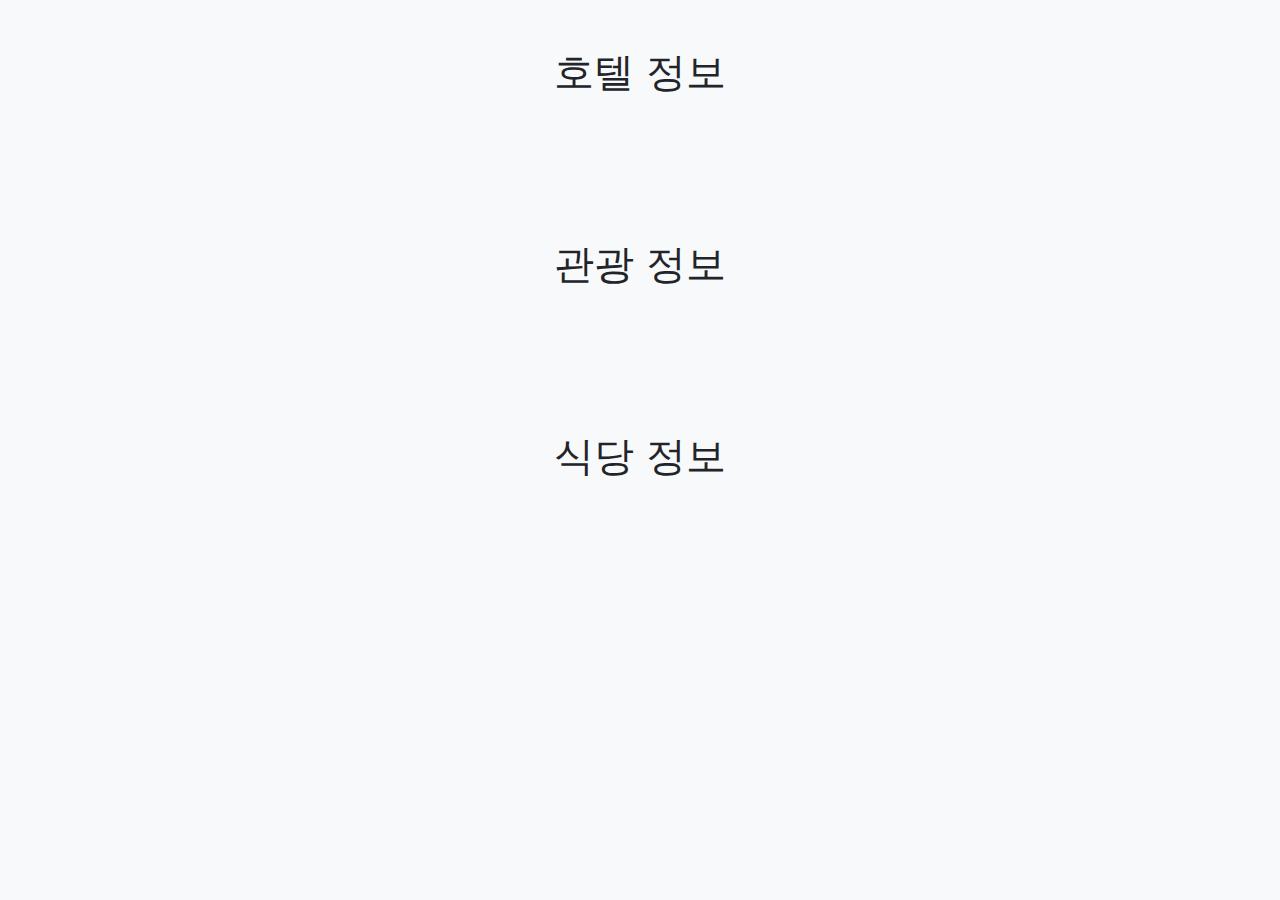
==== commit 4cee247f: "tourpart" ====
--- a/index.html
+++ b/index.html
@@ -1,30 +1,59 @@
 <!DOCTYPE html>
 <html lang="ko">
-<head>
-    <meta charset="UTF-8">
-    <meta name="viewport" content="width=device-width, initial-scale=1.0">
+  <head>
+    <meta charset="UTF-8" />
+    <meta name="viewport" content="width=device-width, initial-scale=1.0" />
     <title>관광 정보</title>
     <!-- Bootstrap CSS -->
-    <link href="https://cdn.jsdelivr.net/npm/bootstrap@5.3.0-alpha1/dist/css/bootstrap.min.css" rel="stylesheet">
+    <link
+      href="https://cdn.jsdelivr.net/npm/bootstrap@5.3.0-alpha1/dist/css/bootstrap.min.css"
+      rel="stylesheet"
+    />
     <!-- Font Awesome -->
-    <link rel="stylesheet" href="https://cdnjs.cloudflare.com/ajax/libs/font-awesome/6.1.1/css/all.min.css">
+    <link
+      rel="stylesheet"
+      href="https://cdnjs.cloudflare.com/ajax/libs/font-awesome/6.1.1/css/all.min.css"
+    />
     <!-- Custom CSS -->
-    <link rel="stylesheet" href="style.css">
-</head>
-<body>
-  
-  <section>
-    <div class="container py-5">
+    <link rel="stylesheet" href="style.css" />
+  </head>
+  <body>
+    <section>
+      <div class="container py-5">
+        <h1 class="text-center mb-5">호텔 정보</h1>
+        <div class="row">
+          <div class="col-12">
+            <div id="HotelContainer" class="row g-4">
+              <!-- Hotel content will be dynamically inserted here -->
+            </div>
+          </div>
+        </div>
+      </div>
+    </section>
+    <section>
+      <div class="container py-5">
         <h1 class="text-center mb-5">관광 정보</h1>
         <div class="row">
-            <div class="col-12">
-                <div id="tourismContainer" class="row g-4">
-                    <!-- Tourism content will be dynamically inserted here -->
-                </div>
+          <div class="col-12">
+            <div id="tourismContainer" class="row g-4">
+              <!-- Tourism content will be dynamically inserted here -->
             </div>
+          </div>
         </div>
-    </div>
-  </section>
+      </div>
+    </section>
+    <section>
+      <div class="container py-5">
+        <h1 class="text-center mb-5">식당 정보</h1>
+        <div class="row">
+          <div class="col-12">
+            <div id="restaurantContainer" class="row g-4">
+              <!-- Restaurant content will be dynamically inserted here -->
+            </div>
+          </div>
+        </div>
+      </div>
+    </section>
 
     <!-- Bootstrap JS -->
     <script src="https://cdn.jsdelivr.net/npm/bootstrap@5.3.0-alpha1/dist/js/bootstrap.bundle.min.js"></script>
@@ -32,5 +61,5 @@
     <script src="https://code.jquery.com/jquery-3.6.0.min.js"></script>
     <!-- Custom JS -->
     <script src="main.js"></script>
-</body>
-</html>+  </body>
+</html>
--- a/style.css
+++ b/style.css
@@ -31,7 +31,6 @@
   line-height: 1.2em;
   height: 1.2em; /* line-height와 같은 값으로 설정 */
 }
-
 
 .tourism-first-img,
 .tourism-img {
@@ -81,17 +80,24 @@
   justify-content: center;
   align-items: center;
   position: fixed;
-  top: 0;
-  left: 0;
-  width: 100%;
-  height: 100%;
-  background: rgba(0, 0, 0, 0.8);
-  z-index: 1000;
-  backdrop-filter: blur(5px);
+  /* background-attachment: fixed; */
+  padding: 2%;
+
+  top: 20%;
+  left: 24%;
+  width: 50%;
+  /* height: 50%; */
+  background: rgba(0, 0, 0, 0.7);
+  z-index: 1;
+  backdrop-filter: blur(4px);
+  -webkit-backdrop-filter: blur(4px);
+  color: white;
+  border-radius: 10px;
 }
-
-#tourismPopup .content,
-#tourismMobilePopup .content {
+#tourismPopup .tourism-popup {
+  /* width: 100%; */
+}
+#tourismPopup .content {
   background-color: white;
   padding: 30px;
   border-radius: 10px;
@@ -101,8 +107,7 @@
   color: #333;
 }
 
-#tourismPopup.hide,
-#tourismMobilePopup.hide {
+#tourismPopup.hide {
   display: none;
 }
 
@@ -114,7 +119,10 @@
   .view-mobile {
     display: block;
   }
-
+  #tourismPopup {
+    width: 80%;
+    left: 10%;
+  }
   .tourism-mobile-arrow-left,
   .tourism-mobile-arrow-right {
     position: absolute;
@@ -177,4 +185,4 @@
 .carousel-control-prev:hover .carousel-control-prev-icon,
 .carousel-control-next:hover .carousel-control-next-icon {
   background-color: rgba(199, 0, 0, 0.7);
-}+}
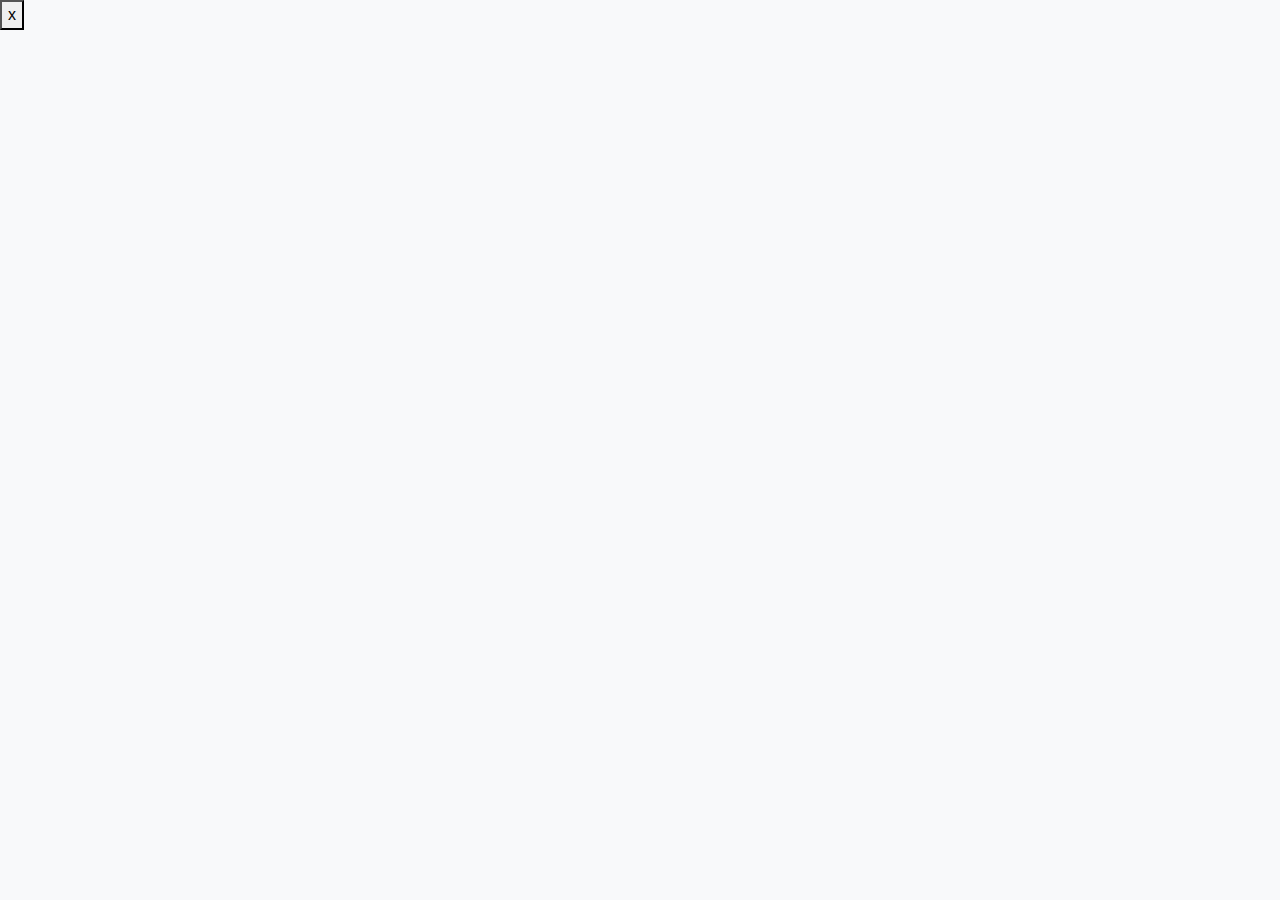
==== commit 911445c1: "Update index.html" ====
--- a/index.html
+++ b/index.html
@@ -1,65 +1,33 @@
-<!DOCTYPE html>
-<html lang="ko">
-  <head>
-    <meta charset="UTF-8" />
-    <meta name="viewport" content="width=device-width, initial-scale=1.0" />
-    <title>관광 정보</title>
-    <!-- Bootstrap CSS -->
-    <link
-      href="https://cdn.jsdelivr.net/npm/bootstrap@5.3.0-alpha1/dist/css/bootstrap.min.css"
-      rel="stylesheet"
-    />
-    <!-- Font Awesome -->
-    <link
-      rel="stylesheet"
-      href="https://cdnjs.cloudflare.com/ajax/libs/font-awesome/6.1.1/css/all.min.css"
-    />
-    <!-- Custom CSS -->
-    <link rel="stylesheet" href="style.css" />
-  </head>
-  <body>
-    <section>
-      <div class="container py-5">
-        <h1 class="text-center mb-5">호텔 정보</h1>
-        <div class="row">
-          <div class="col-12">
-            <div id="HotelContainer" class="row g-4">
-              <!-- Hotel content will be dynamically inserted here -->
-            </div>
-          </div>
-        </div>
-      </div>
-    </section>
-    <section>
-      <div class="container py-5">
-        <h1 class="text-center mb-5">관광 정보</h1>
-        <div class="row">
-          <div class="col-12">
-            <div id="tourismContainer" class="row g-4">
-              <!-- Tourism content will be dynamically inserted here -->
-            </div>
-          </div>
-        </div>
-      </div>
-    </section>
-    <section>
-      <div class="container py-5">
-        <h1 class="text-center mb-5">식당 정보</h1>
-        <div class="row">
-          <div class="col-12">
-            <div id="restaurantContainer" class="row g-4">
-              <!-- Restaurant content will be dynamically inserted here -->
-            </div>
-          </div>
-        </div>
-      </div>
-    </section>
-
-    <!-- Bootstrap JS -->
-    <script src="https://cdn.jsdelivr.net/npm/bootstrap@5.3.0-alpha1/dist/js/bootstrap.bundle.min.js"></script>
-    <!-- jQuery -->
-    <script src="https://code.jquery.com/jquery-3.6.0.min.js"></script>
-    <!-- Custom JS -->
-    <script src="main.js"></script>
-  </body>
-</html>
+<!DOCTYPE html>
+<html lang="en">
+<head>
+    <meta charset="UTF-8">
+    <meta name="viewport" content="width=device-width, initial-scale=1.0">
+    <title>Document</title>
+    <link rel="stylesheet" href="https://cdn.jsdelivr.net/npm/bootstrap@5.3.3/dist/css/bootstrap.min.css">
+    <link rel="stylesheet" href="style.css">
+</head>
+<body>
+    <section class="show">
+        <section>
+            <div class="container-size">
+                <div class="row" id="show-box">
+                    
+                </div>
+            </div>
+        </section>
+
+        <div id="pop-box">
+            <button class="Exit" onclick="exit()">
+                x
+            </button>
+            <div id="pop-inner">
+
+            </div>
+        </div>
+    </section>
+    <script src="https://cdn.jsdelivr.net/npm/@popperjs/core@2.11.8/dist/umd/popper.min.js" integrity="sha384-I7E8VVD/ismYTF4hNIPjVp/Zjvgyol6VFvRkX/vR+Vc4jQkC+hVqc2pM8ODewa9r" crossorigin="anonymous"></script>
+<script src="https://cdn.jsdelivr.net/npm/bootstrap@5.3.3/dist/js/bootstrap.min.js" integrity="sha384-0pUGZvbkm6XF6gxjEnlmuGrJXVbNuzT9qBBavbLwCsOGabYfZo0T0to5eqruptLy" crossorigin="anonymous"></script>
+    <script src="main.js"></script>
+</body>
+</html>
